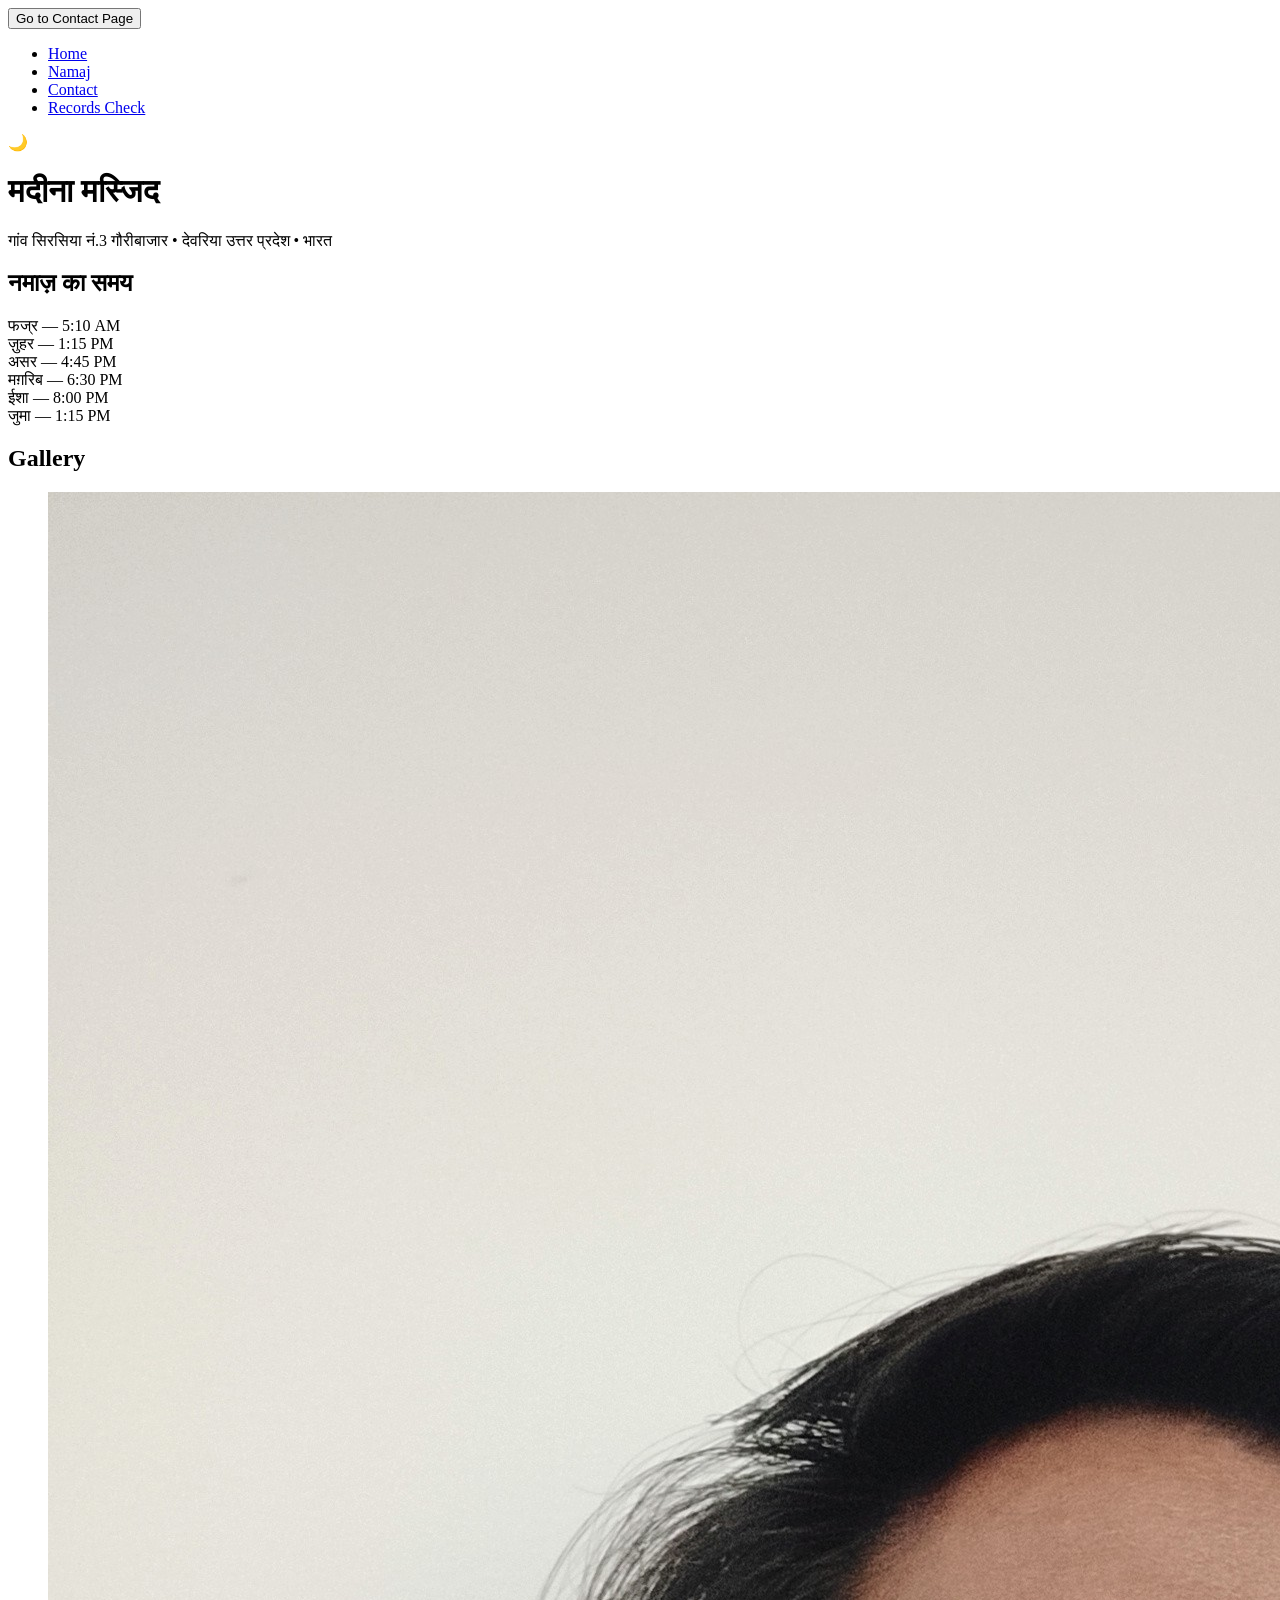
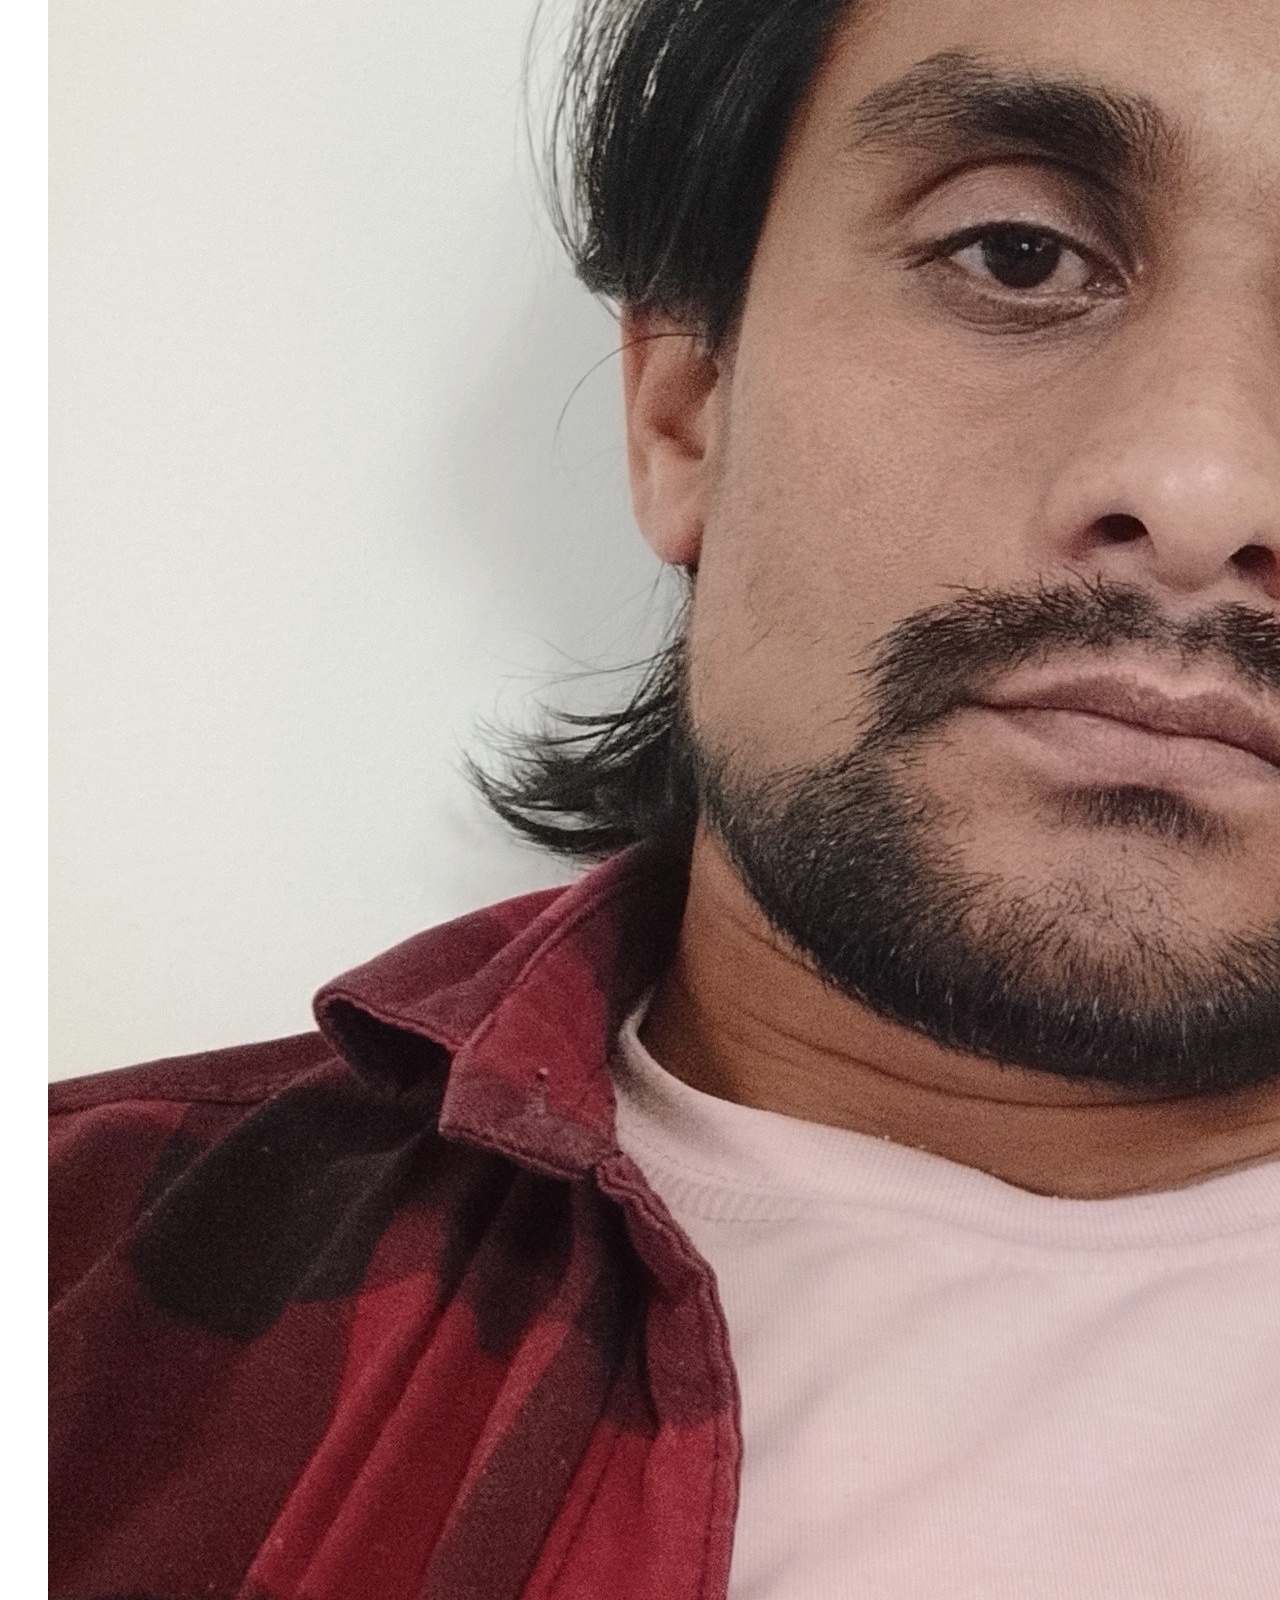
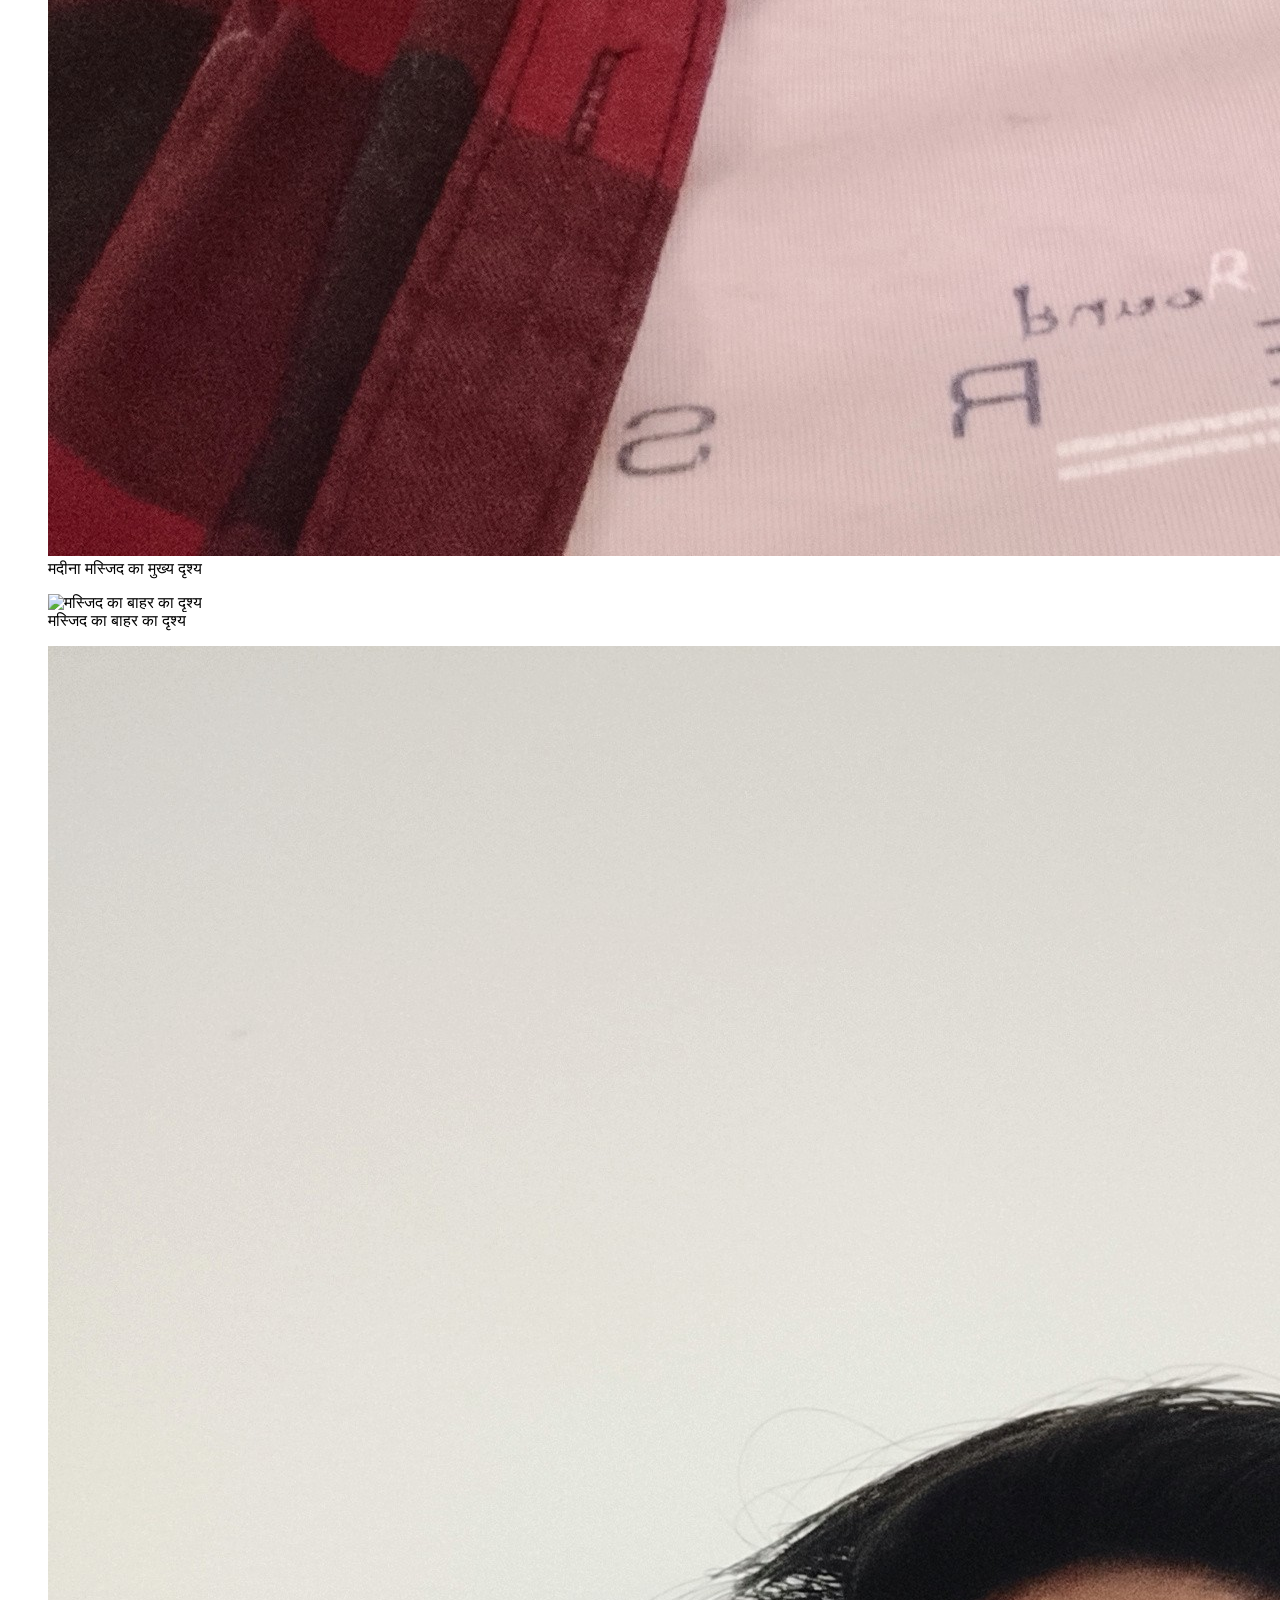
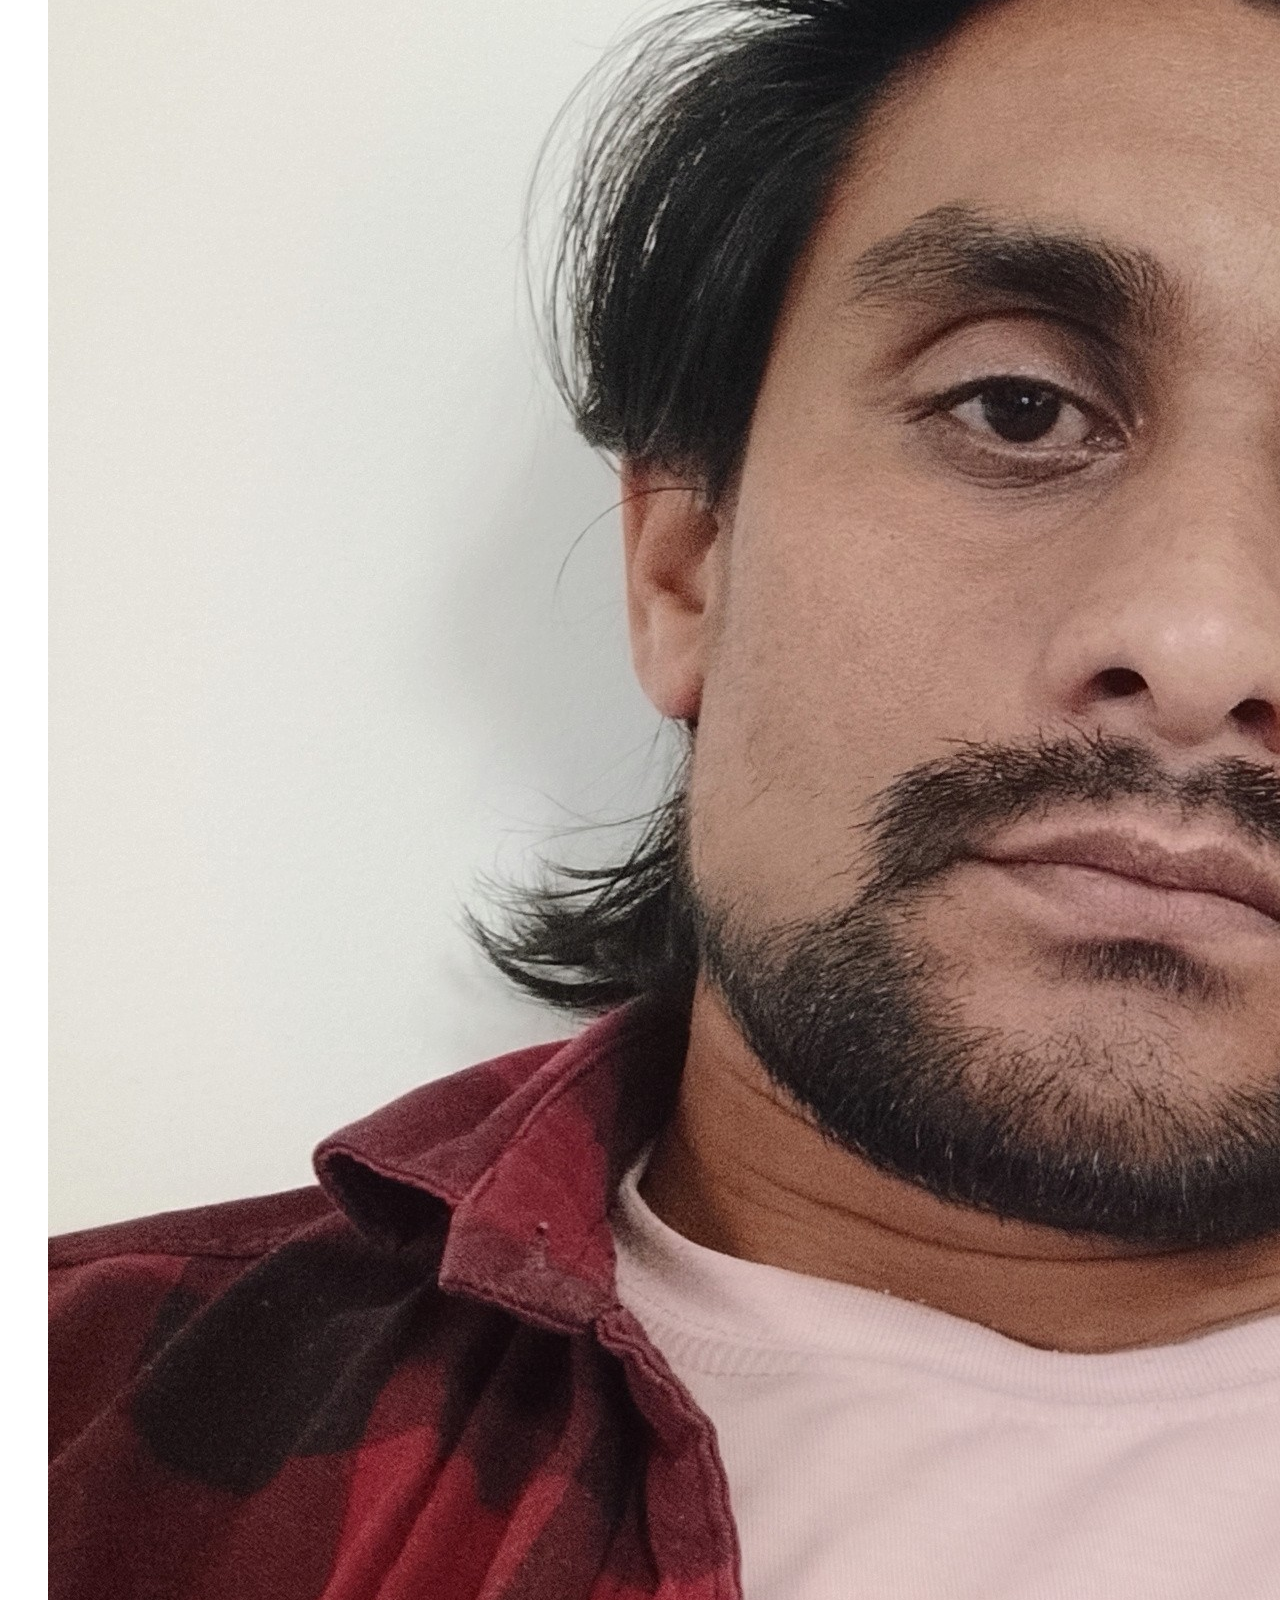
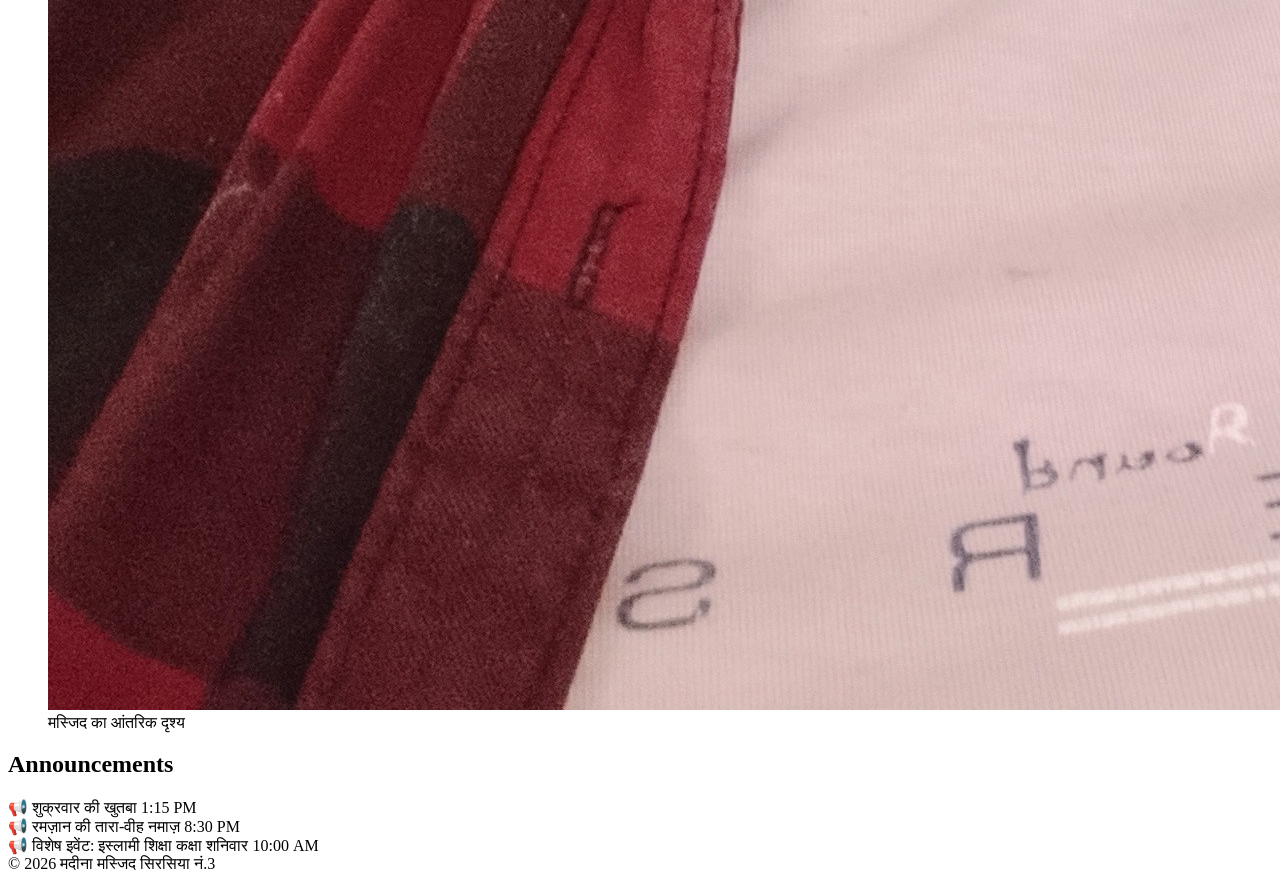
==== index.html @ 99d7299a "Update.index.html" ====
<!DOCTYPE html>
<html lang="hi">

<head>
<meta name="google-site-verification" content="iL-Z3-kAwZjYkBFRICAhbS7nT2GwV51yeoLbcmMwO-k" />
<meta charset="UTF-8">
<meta name="viewport" content="width=device-width, initial-scale=1.0">

<title>मदीना मस्जिद सिरसिया नं.3 | नमाज़, गैलरी और घोषणाएं</title>
<meta name="description" content="मदीना मस्जिद, सिरसिया नं.3, देवरिया, उत्तर प्रदेश - नमाज़ का समय, गैलरी और इस्लामिक इवेंट्स की घोषणाएं।">
<meta name="robots" content="index, follow"> 
<link rel="stylesheet" href="style.css">

</head>

<body>

<div id="google_translate_element"></div>
<button onclick="window.location.href='contact.html'">Go to Contact Page</button>

<header>
  <nav class="navbar">
    <ul>
      <li><a href="index.html">Home</a></li>
      <li><a href="surah.html">Namaj</a></li>
      <li><a href="contact.html">Contact</a></li>
      <li><a href="recodes.html">Records Check</a></li>
    </ul>
  </nav>

  <div class="moon">🌙</div>

  <h1>मदीना मस्जिद</h1>

  <p>
    गांव सिरसिया नं.3  
    गौरीबाजार • देवरिया  
    उत्तर प्रदेश • भारत
  </p>

</header>

<section class="namaz">
  <h2>नमाज़ का समय</h2>
  <div class="card">फज्र — 5:10 AM</div>
  <div class="card">ज़ुहर — 1:15 PM</div>
  <div class="card">असर — 4:45 PM</div>
  <div class="card">मग़रिब — 6:30 PM</div>
  <div class="card">ईशा — 8:00 PM</div>
  <div class="card">जुमा — 1:15 PM</div>
</section>

<section class="gallery">
  <h2>Gallery</h2>
  <div class="gallery-container">
    <figure>
      <img src="pintu.jpg" alt="मदीना मस्जिद सिरसिया नं.3 का मुख्य दृश्य" class="gallery-img">
      <figcaption>मदीना मस्जिद का मुख्य दृश्य</figcaption>
    </figure>
    <figure>
      <img src="https://i.imgur.com/YKY28eT.png" alt="मस्जिद का बाहर का दृश्य" class="gallery-img">
      <figcaption>मस्जिद का बाहर का दृश्य</figcaption>
    </figure>
    <figure>
      <img src="pintu.jpg" alt="मस्जिद का आंतरिक दृश्य" class="gallery-img">
      <figcaption>मस्जिद का आंतरिक दृश्य</figcaption>
    </figure>
  </div>
</section>

<section class="announcement">
  <h2>Announcements</h2>
  <div class="card">📢 शुक्रवार की खुतबा 1:15 PM</div>
  <div class="card">📢 रमज़ान की तारा-वीह नमाज़ 8:30 PM</div>
  <div class="card">📢 विशेष इवेंट: इस्लामी शिक्षा कक्षा शनिवार 10:00 AM</div>
</section>

<footer>
© 2026 मदीना मस्जिद सिरसिया नं.3
</footer>

<script src="script.js"></script>

</body>
</html>
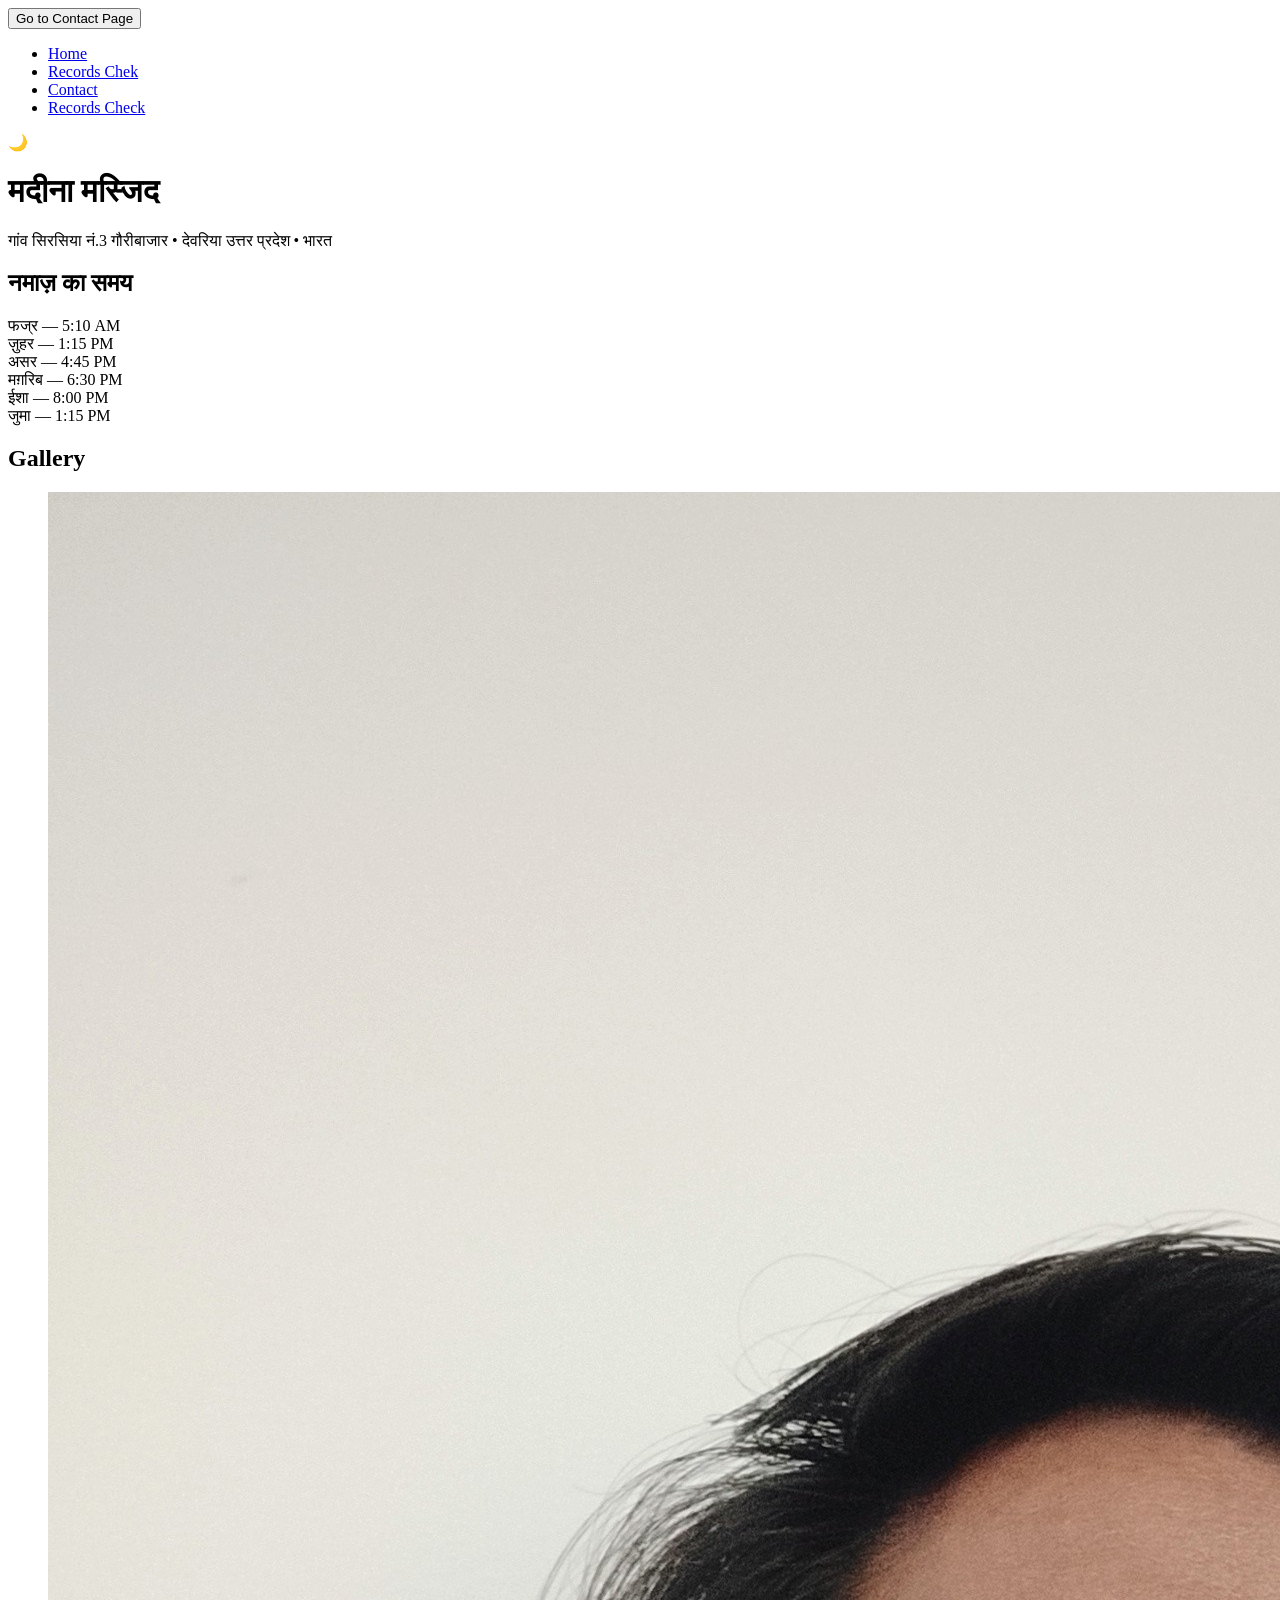
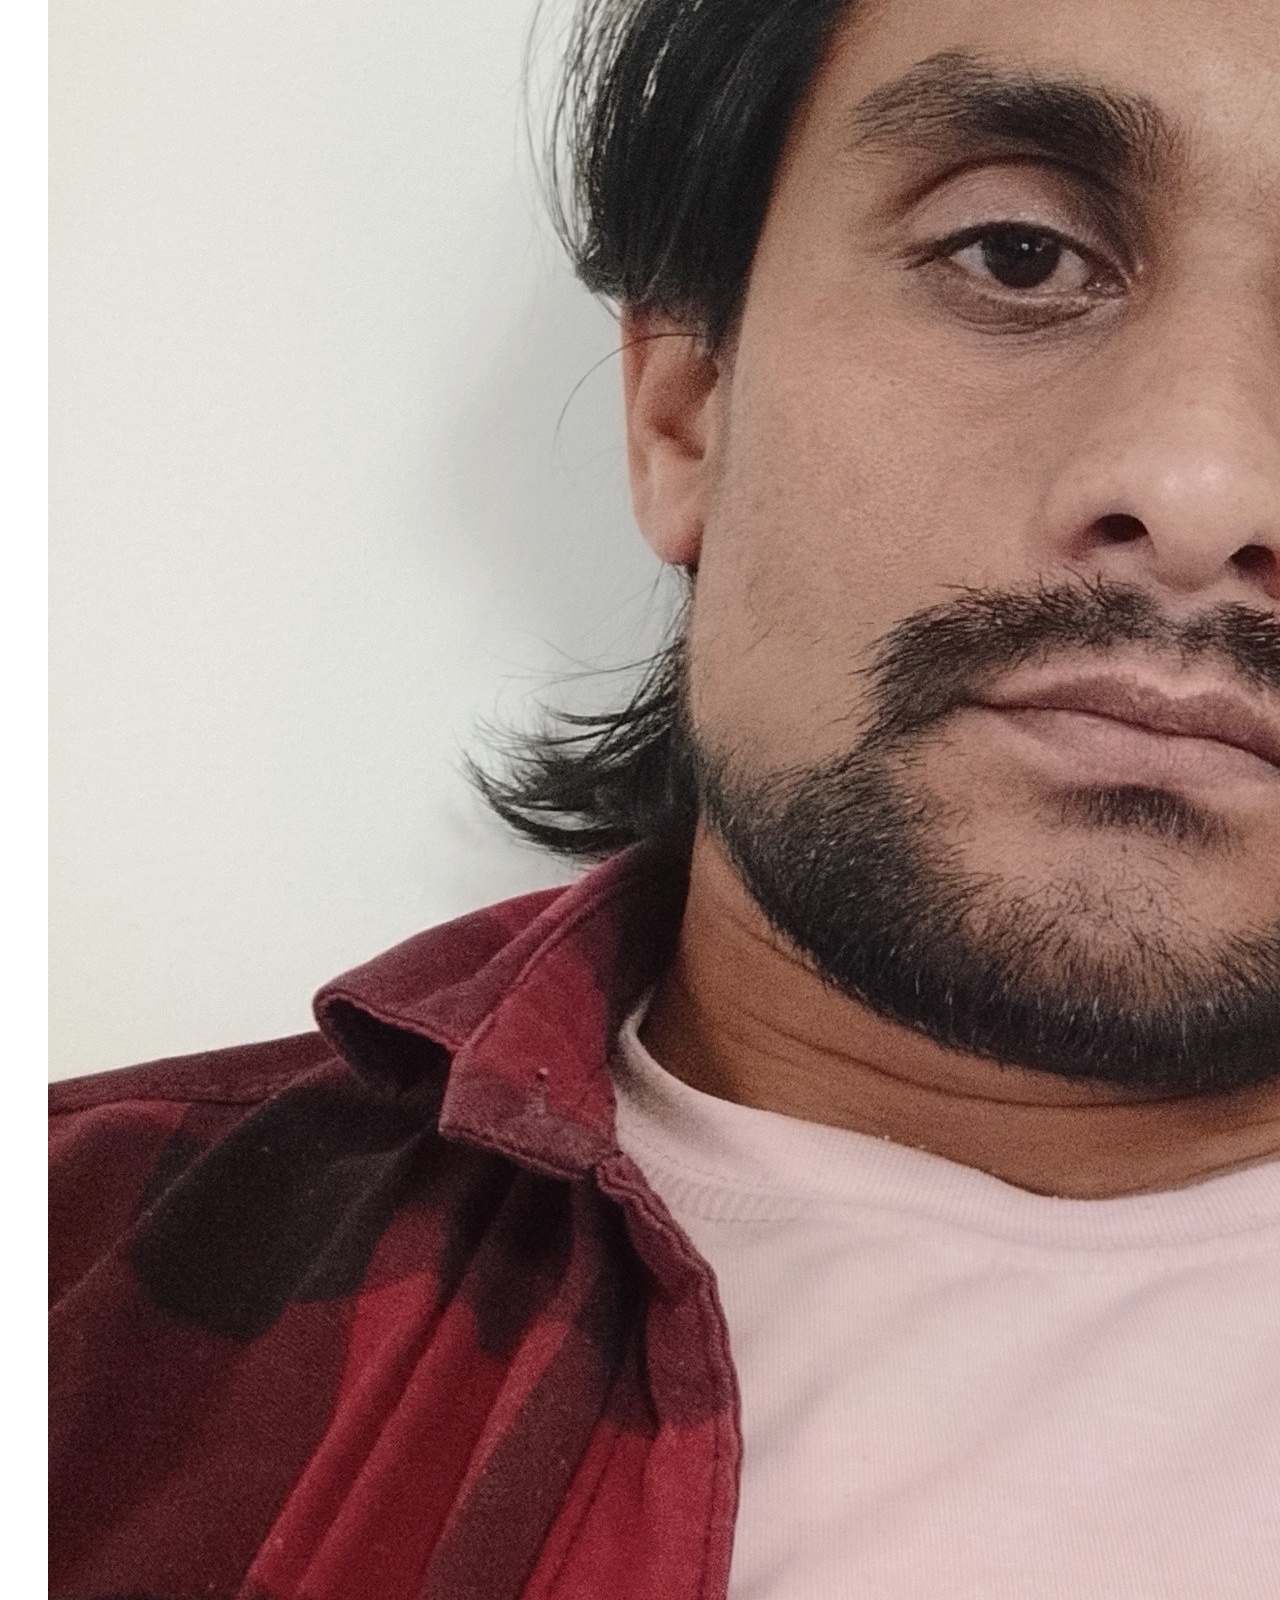
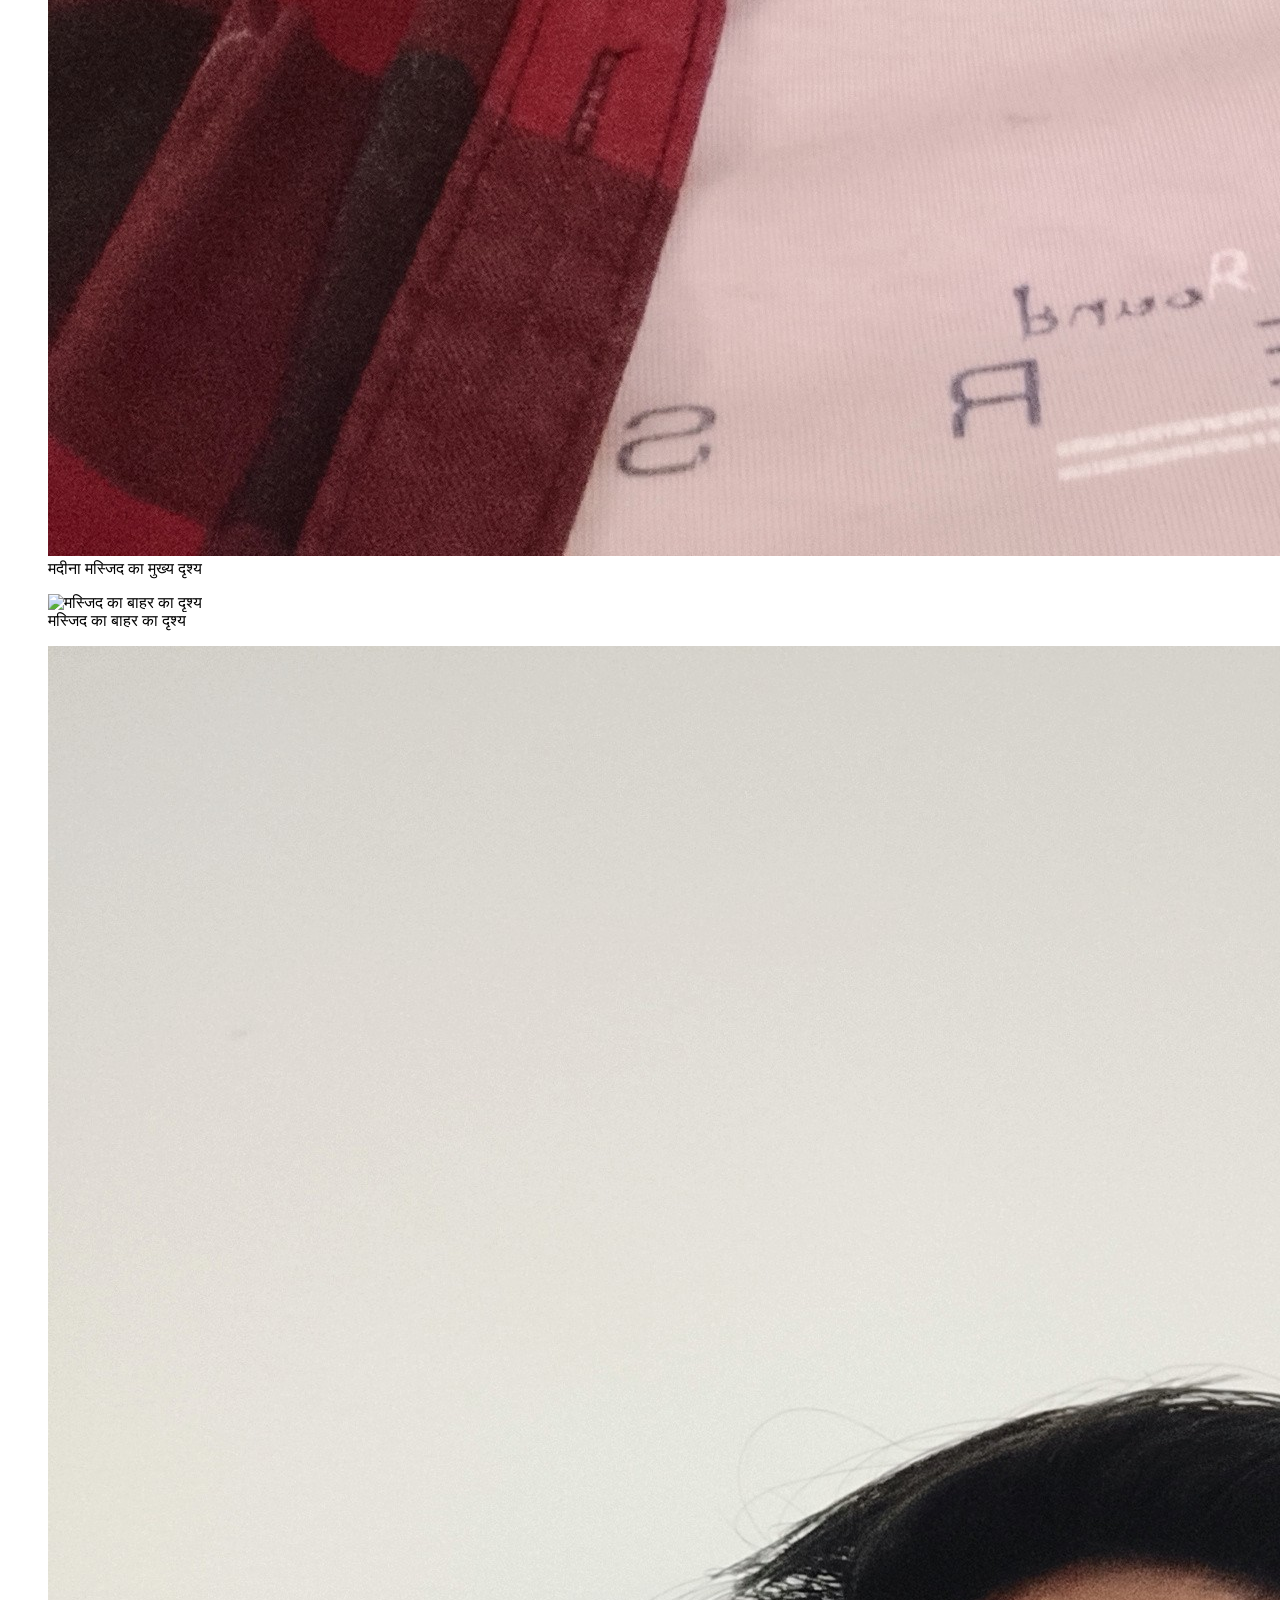
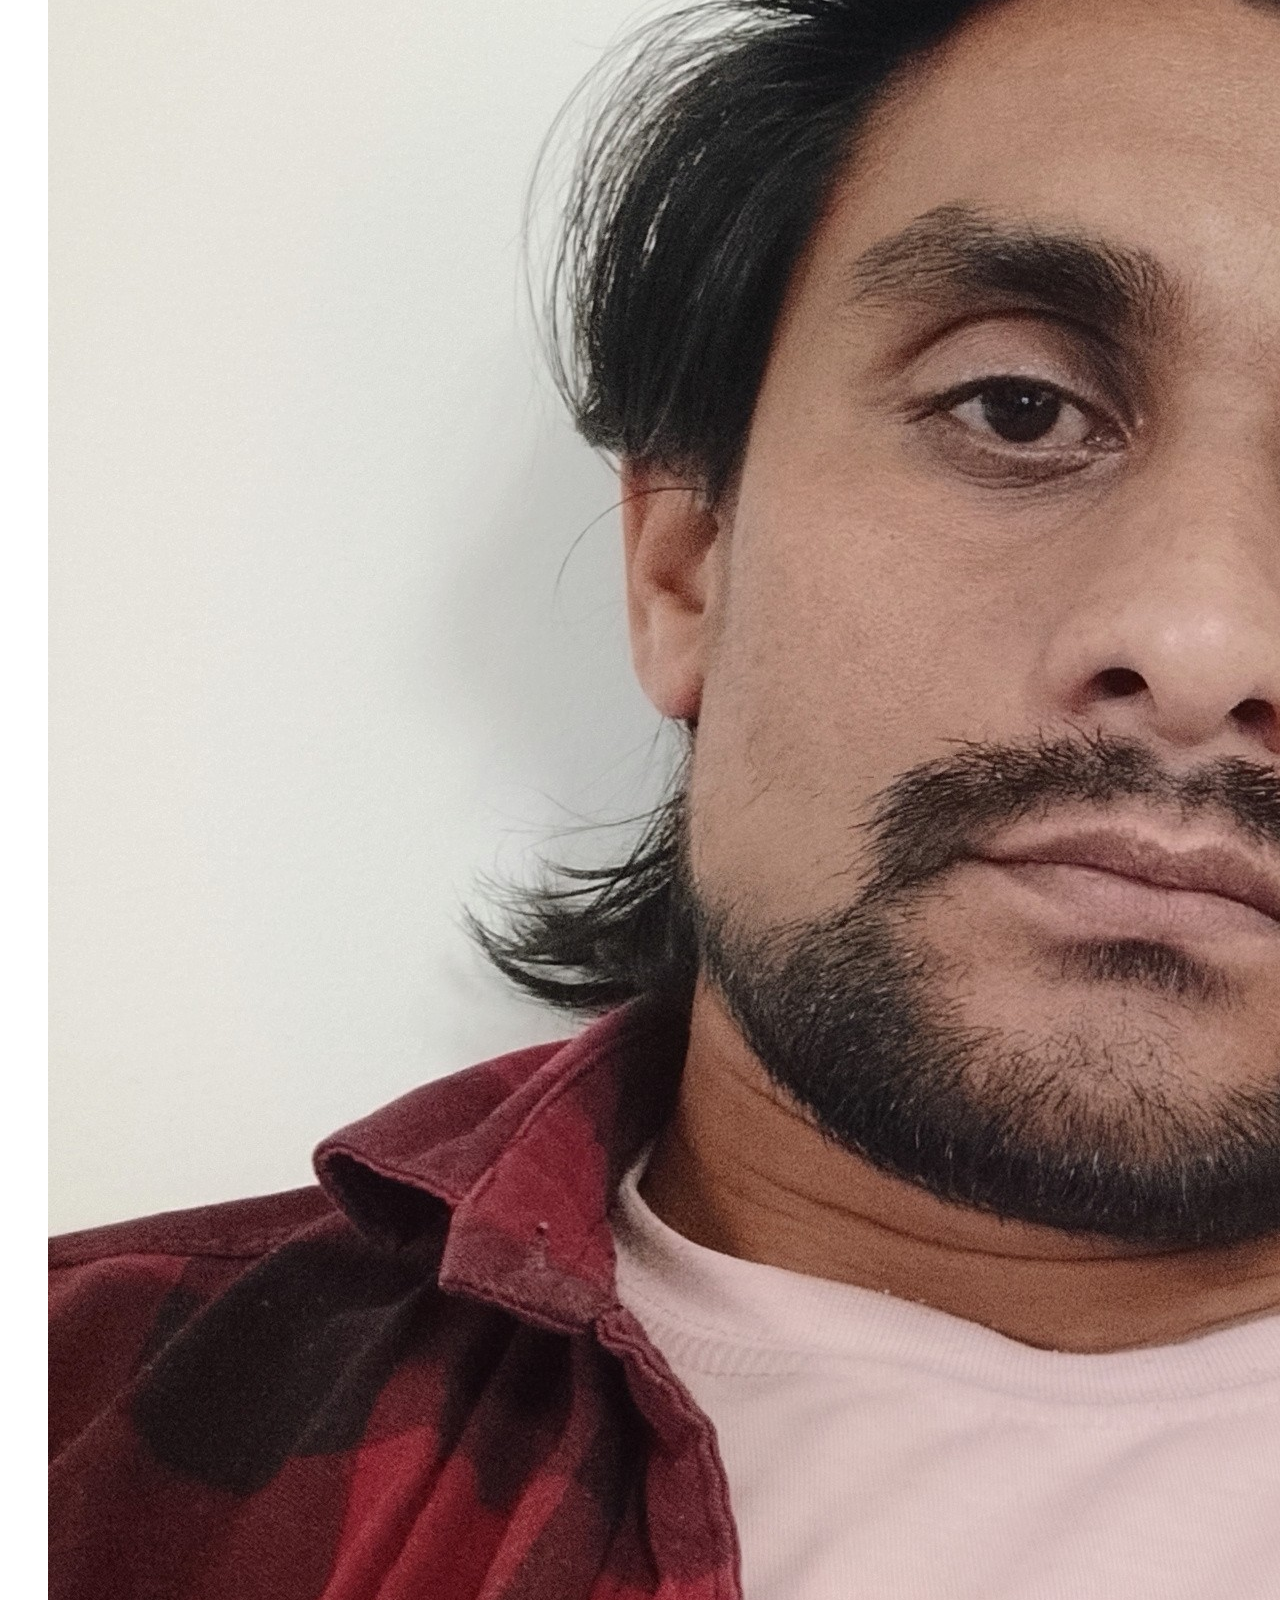
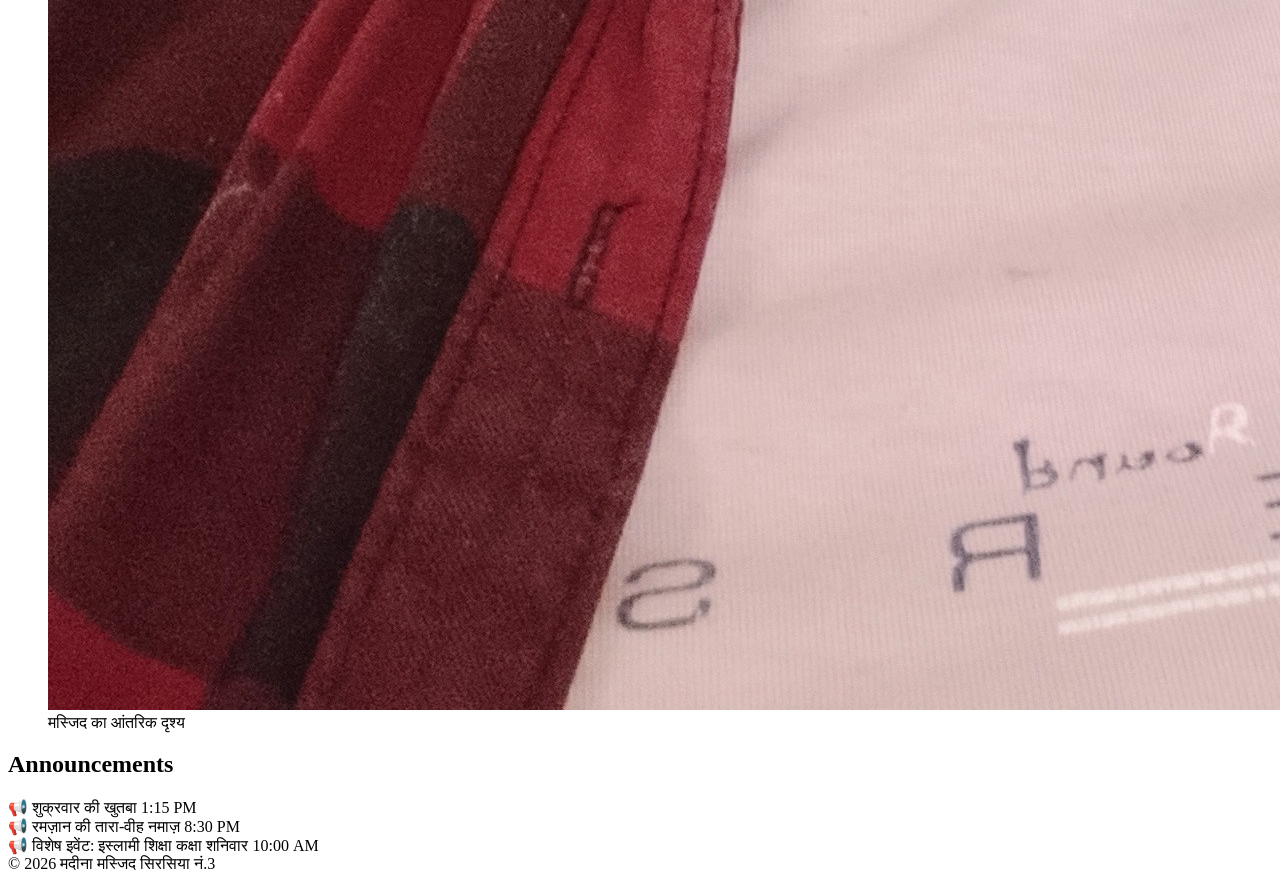
==== commit 2019e75f: "Index.html Update file" ====
--- a/index.html
+++ b/index.html
@@ -22,7 +22,7 @@
   <nav class="navbar">
     <ul>
       <li><a href="index.html">Home</a></li>
-      <li><a href="surah.html">Namaj</a></li>
+      <li><a href="records.html">Records Chek</a></li>
       <li><a href="contact.html">Contact</a></li>
       <li><a href="recodes.html">Records Check</a></li>
     </ul>
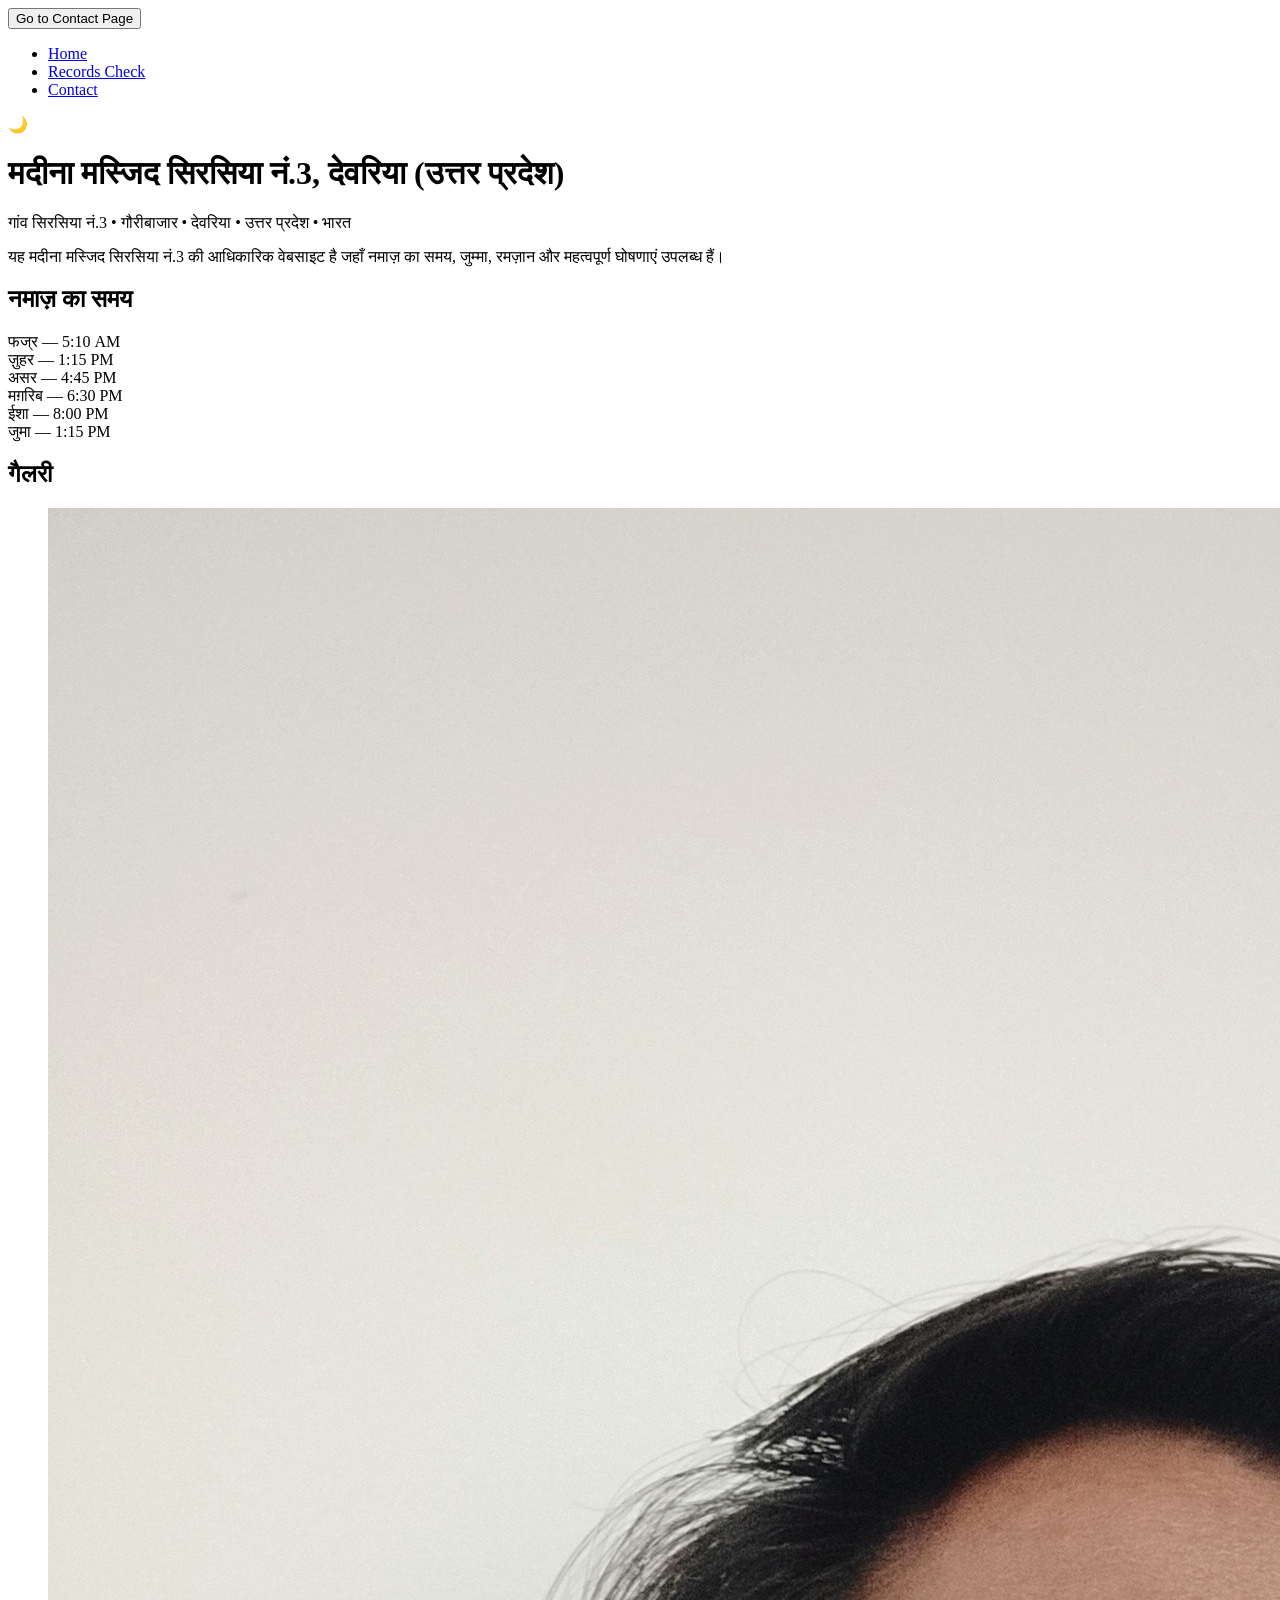
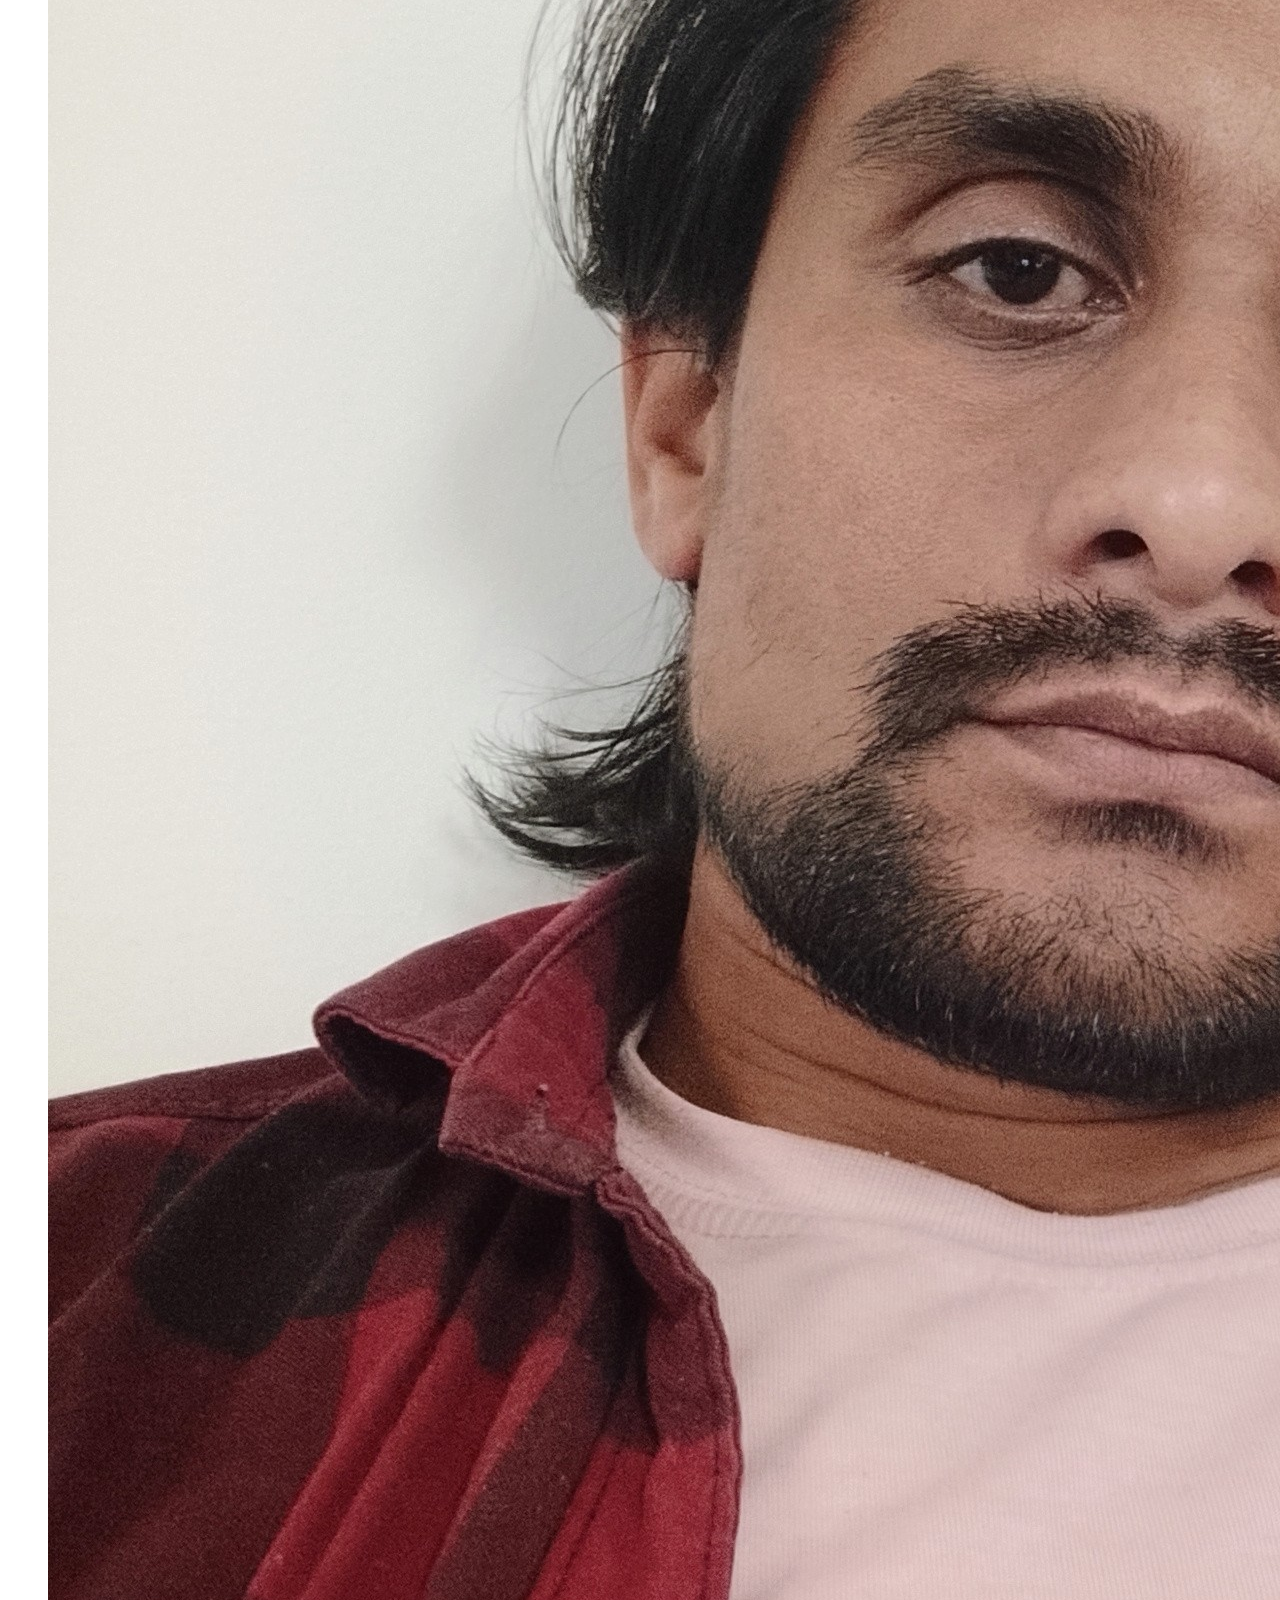
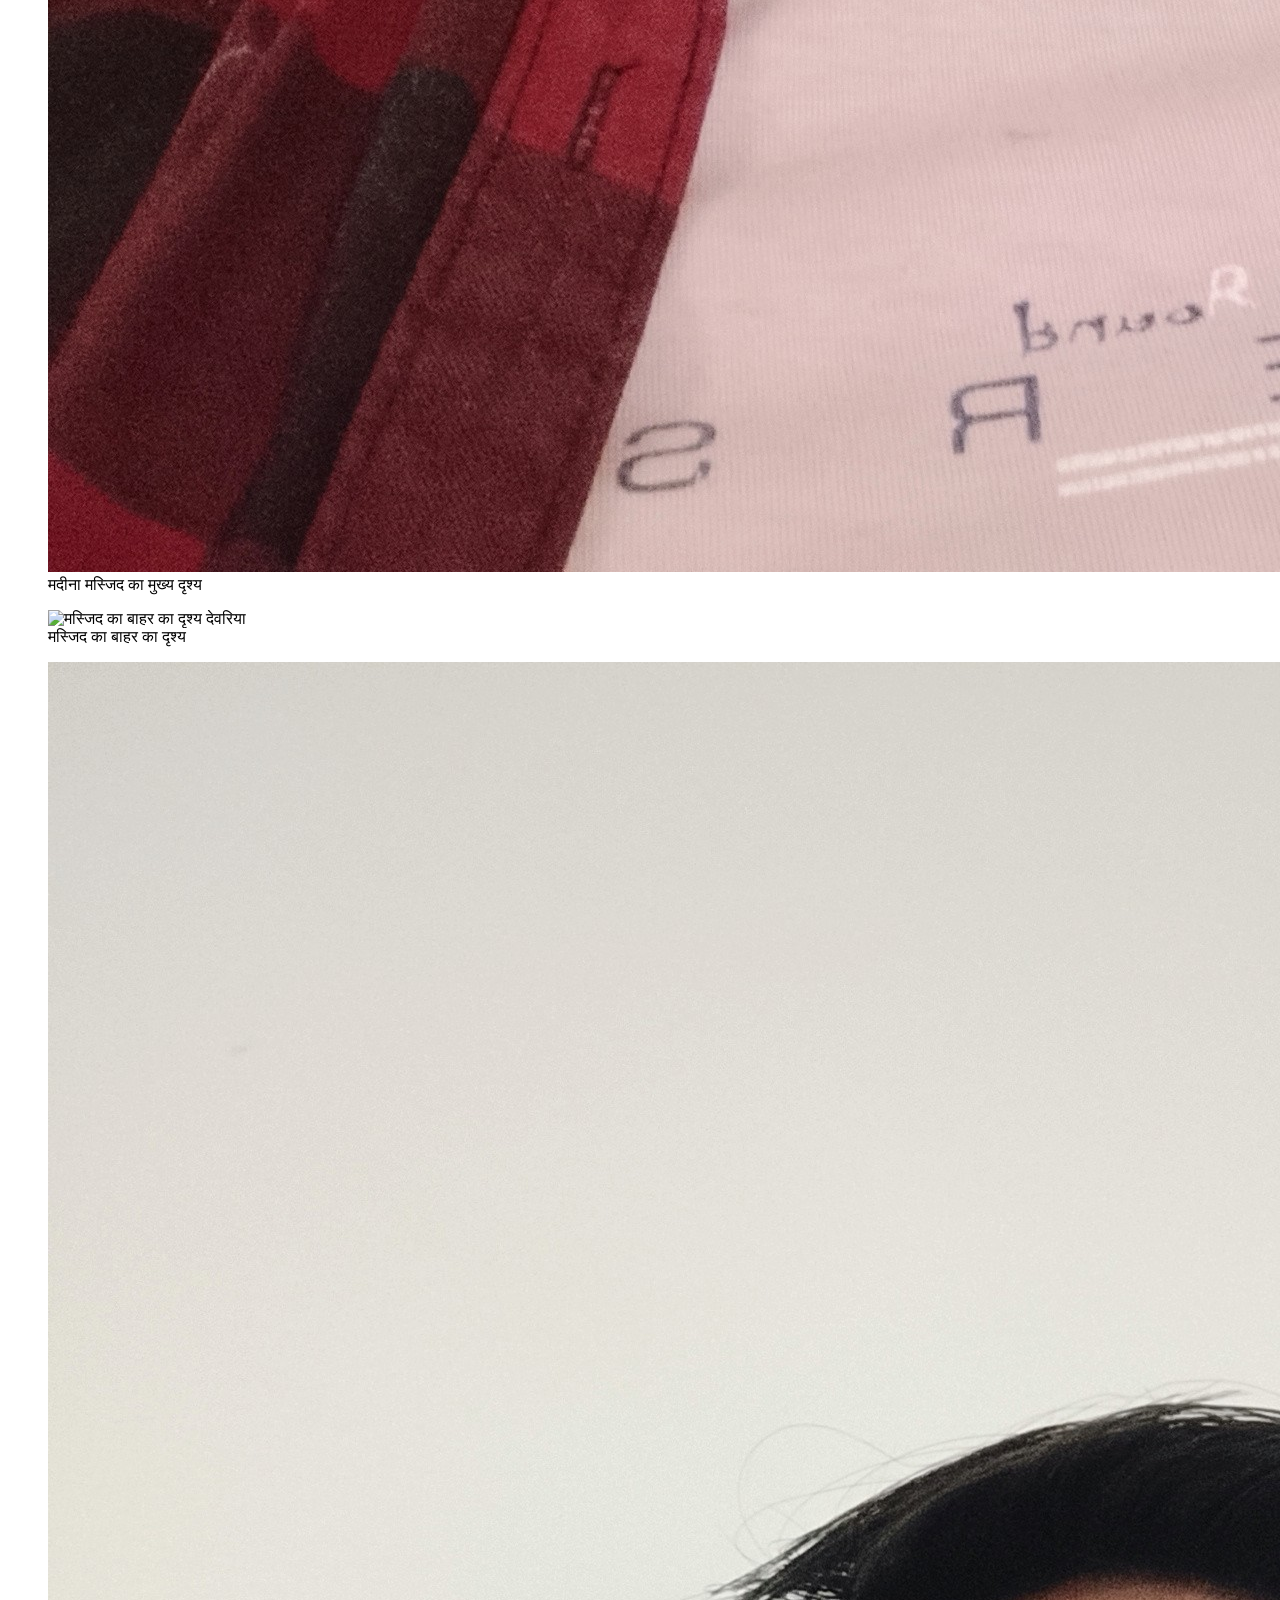
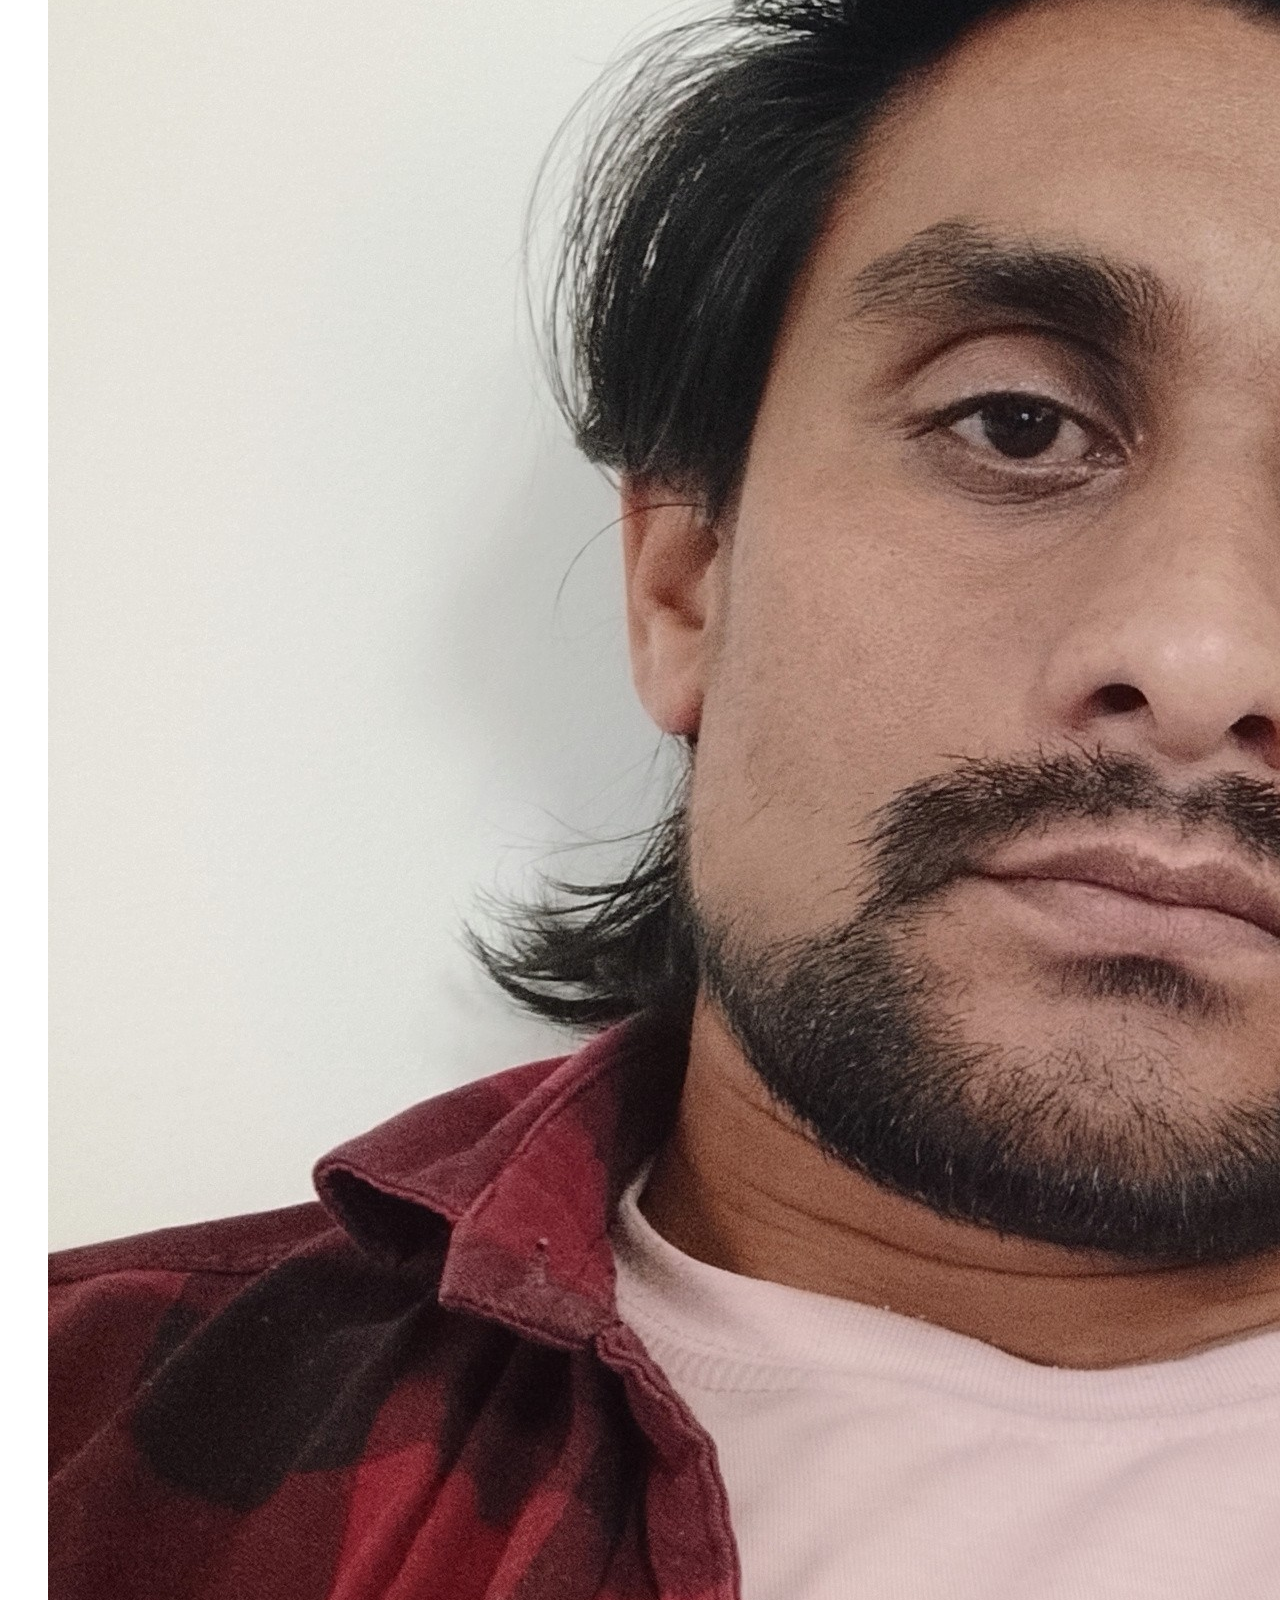
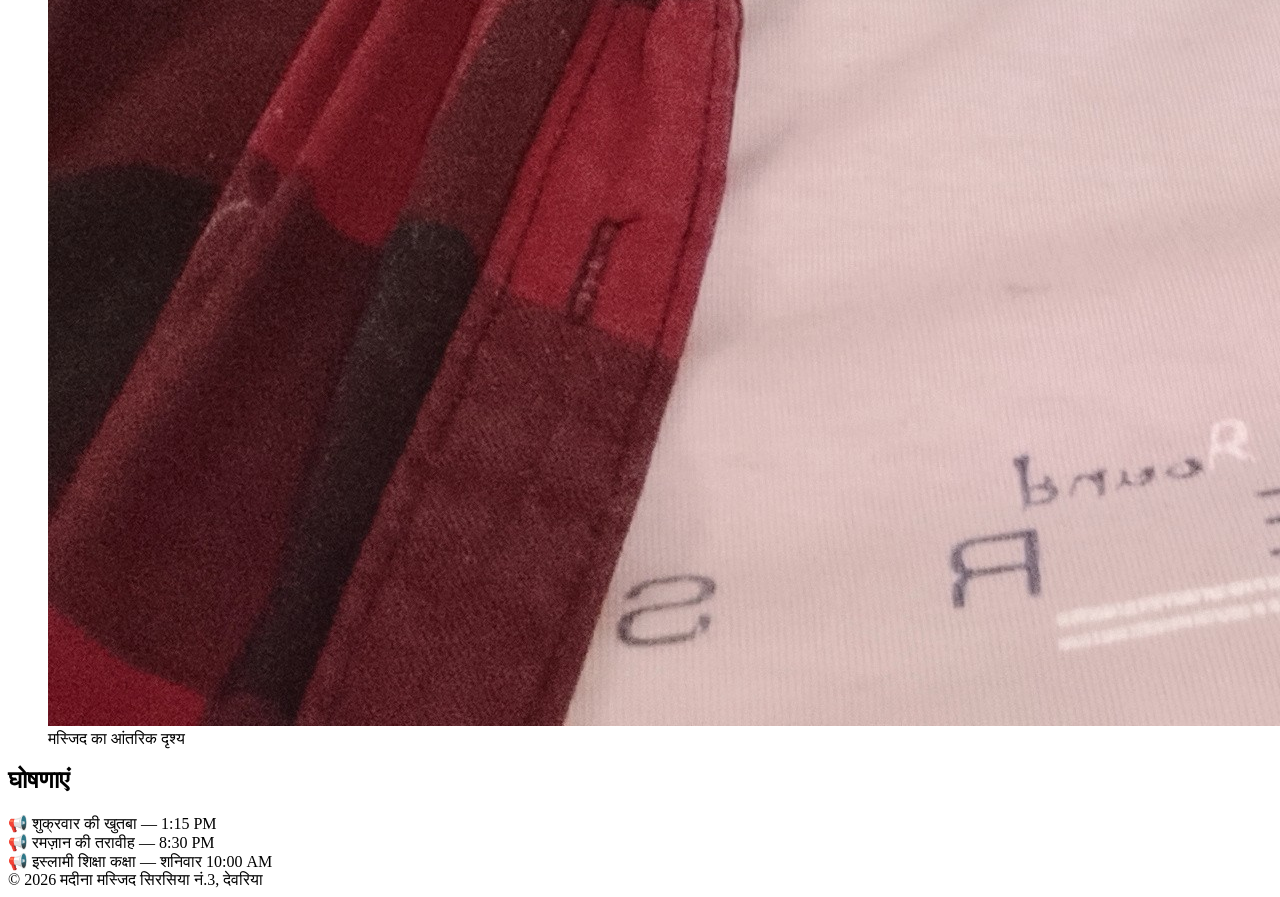
==== commit b96f32bd: "Update index.html with new content and corrections" ====
--- a/index.html
+++ b/index.html
@@ -2,15 +2,45 @@
 <html lang="hi">
 
 <head>
-<meta name="google-site-verification" content="iL-Z3-kAwZjYkBFRICAhbS7nT2GwV51yeoLbcmMwO-k" />
 <meta charset="UTF-8">
 <meta name="viewport" content="width=device-width, initial-scale=1.0">
 
-<title>मदीना मस्जिद सिरसिया नं.3 | नमाज़, गैलरी और घोषणाएं</title>
-<meta name="description" content="मदीना मस्जिद, सिरसिया नं.3, देवरिया, उत्तर प्रदेश - नमाज़ का समय, गैलरी और इस्लामिक इवेंट्स की घोषणाएं।">
-<meta name="robots" content="index, follow"> 
+<meta name="google-site-verification" content="iL-Z3-kAwZjYkBFRICAhbS7nT2GwV51yeoLbcmMwO-k" />
+
+<title>मदीना मस्जिद सिरसिया नं.3, देवरिया | नमाज़ टाइमिंग, गैलरी और घोषणाएं</title>
+
+<meta name="description" content="मदीना मस्जिद सिरसिया नं.3, देवरिया (उत्तर प्रदेश) की आधिकारिक वेबसाइट। नमाज़ का समय, जुम्मा, रमज़ान, गैलरी और इस्लामिक घोषणाएं देखें।">
+
+<meta name="keywords" content="Masjid Madina Sirasiya 3, Deoria Masjid, Namaz Time Deoria, Madina Masjid UP">
+
+<meta name="author" content="Madina Masjid Sirasiya No.3">
+
+<meta name="robots" content="index, follow">
+
+<link rel="canonical" href="https://alamkum.github.io/masjid-madina/">
+
+<!-- Open Graph -->
+<meta property="og:title" content="मदीना मस्जिद सिरसिया नं.3">
+<meta property="og:description" content="नमाज़ टाइमिंग, घोषणाएं और मस्जिद की जानकारी">
+<meta property="og:type" content="website">
+<meta property="og:url" content="https://alamkum.github.io/masjid-madina/">
+
+<!-- Schema -->
+<script type="application/ld+json">
+{
+  "@context": "https://schema.org",
+  "@type": "Place",
+  "name": "मदीना मस्जिद सिरसिया नं.3",
+  "address": {
+    "@type": "PostalAddress",
+    "addressLocality": "देवरिया",
+    "addressRegion": "उत्तर प्रदेश",
+    "addressCountry": "India"
+  }
+}
+</script>
+
 <link rel="stylesheet" href="style.css">
-
 </head>
 
 <body>
@@ -22,20 +52,22 @@
   <nav class="navbar">
     <ul>
       <li><a href="index.html">Home</a></li>
-      <li><a href="records.html">Records Chek</a></li>
+      <li><a href="records.html">Records Check</a></li>
       <li><a href="contact.html">Contact</a></li>
-      <li><a href="recodes.html">Records Check</a></li>
     </ul>
   </nav>
 
   <div class="moon">🌙</div>
 
-  <h1>मदीना मस्जिद</h1>
+  <h1>मदीना मस्जिद सिरसिया नं.3, देवरिया (उत्तर प्रदेश)</h1>
 
   <p>
-    गांव सिरसिया नं.3  
-    गौरीबाजार • देवरिया  
-    उत्तर प्रदेश • भारत
+    गांव सिरसिया नं.3 • गौरीबाजार • देवरिया • उत्तर प्रदेश • भारत
+  </p>
+
+  <p>
+    यह मदीना मस्जिद सिरसिया नं.3 की आधिकारिक वेबसाइट है जहाँ नमाज़ का समय,
+    जुम्मा, रमज़ान और महत्वपूर्ण घोषणाएं उपलब्ध हैं।
   </p>
 
 </header>
@@ -51,35 +83,39 @@
 </section>
 
 <section class="gallery">
-  <h2>Gallery</h2>
+  <h2>गैलरी</h2>
   <div class="gallery-container">
+
     <figure>
-      <img src="pintu.jpg" alt="मदीना मस्जिद सिरसिया नं.3 का मुख्य दृश्य" class="gallery-img">
+      <img src="pintu.jpg" alt="मदीना मस्जिद सिरसिया नं.3 देवरिया मुख्य दृश्य" class="gallery-img">
       <figcaption>मदीना मस्जिद का मुख्य दृश्य</figcaption>
     </figure>
+
     <figure>
-      <img src="https://i.imgur.com/YKY28eT.png" alt="मस्जिद का बाहर का दृश्य" class="gallery-img">
+      <img src="https://i.imgur.com/YKY28eT.png" alt="मस्जिद का बाहर का दृश्य देवरिया" class="gallery-img">
       <figcaption>मस्जिद का बाहर का दृश्य</figcaption>
     </figure>
+
     <figure>
-      <img src="pintu.jpg" alt="मस्जिद का आंतरिक दृश्य" class="gallery-img">
+      <img src="pintu.jpg" alt="मस्जिद का आंतरिक दृश्य सिरसिया नं.3" class="gallery-img">
       <figcaption>मस्जिद का आंतरिक दृश्य</figcaption>
     </figure>
+
   </div>
 </section>
 
 <section class="announcement">
-  <h2>Announcements</h2>
-  <div class="card">📢 शुक्रवार की खुतबा 1:15 PM</div>
-  <div class="card">📢 रमज़ान की तारा-वीह नमाज़ 8:30 PM</div>
-  <div class="card">📢 विशेष इवेंट: इस्लामी शिक्षा कक्षा शनिवार 10:00 AM</div>
+  <h2>घोषणाएं</h2>
+  <div class="card">📢 शुक्रवार की खुतबा — 1:15 PM</div>
+  <div class="card">📢 रमज़ान की तरावीह — 8:30 PM</div>
+  <div class="card">📢 इस्लामी शिक्षा कक्षा — शनिवार 10:00 AM</div>
 </section>
 
 <footer>
-© 2026 मदीना मस्जिद सिरसिया नं.3
+© 2026 मदीना मस्जिद सिरसिया नं.3, देवरिया
 </footer>
 
 <script src="script.js"></script>
 
 </body>
-</html>+</html>
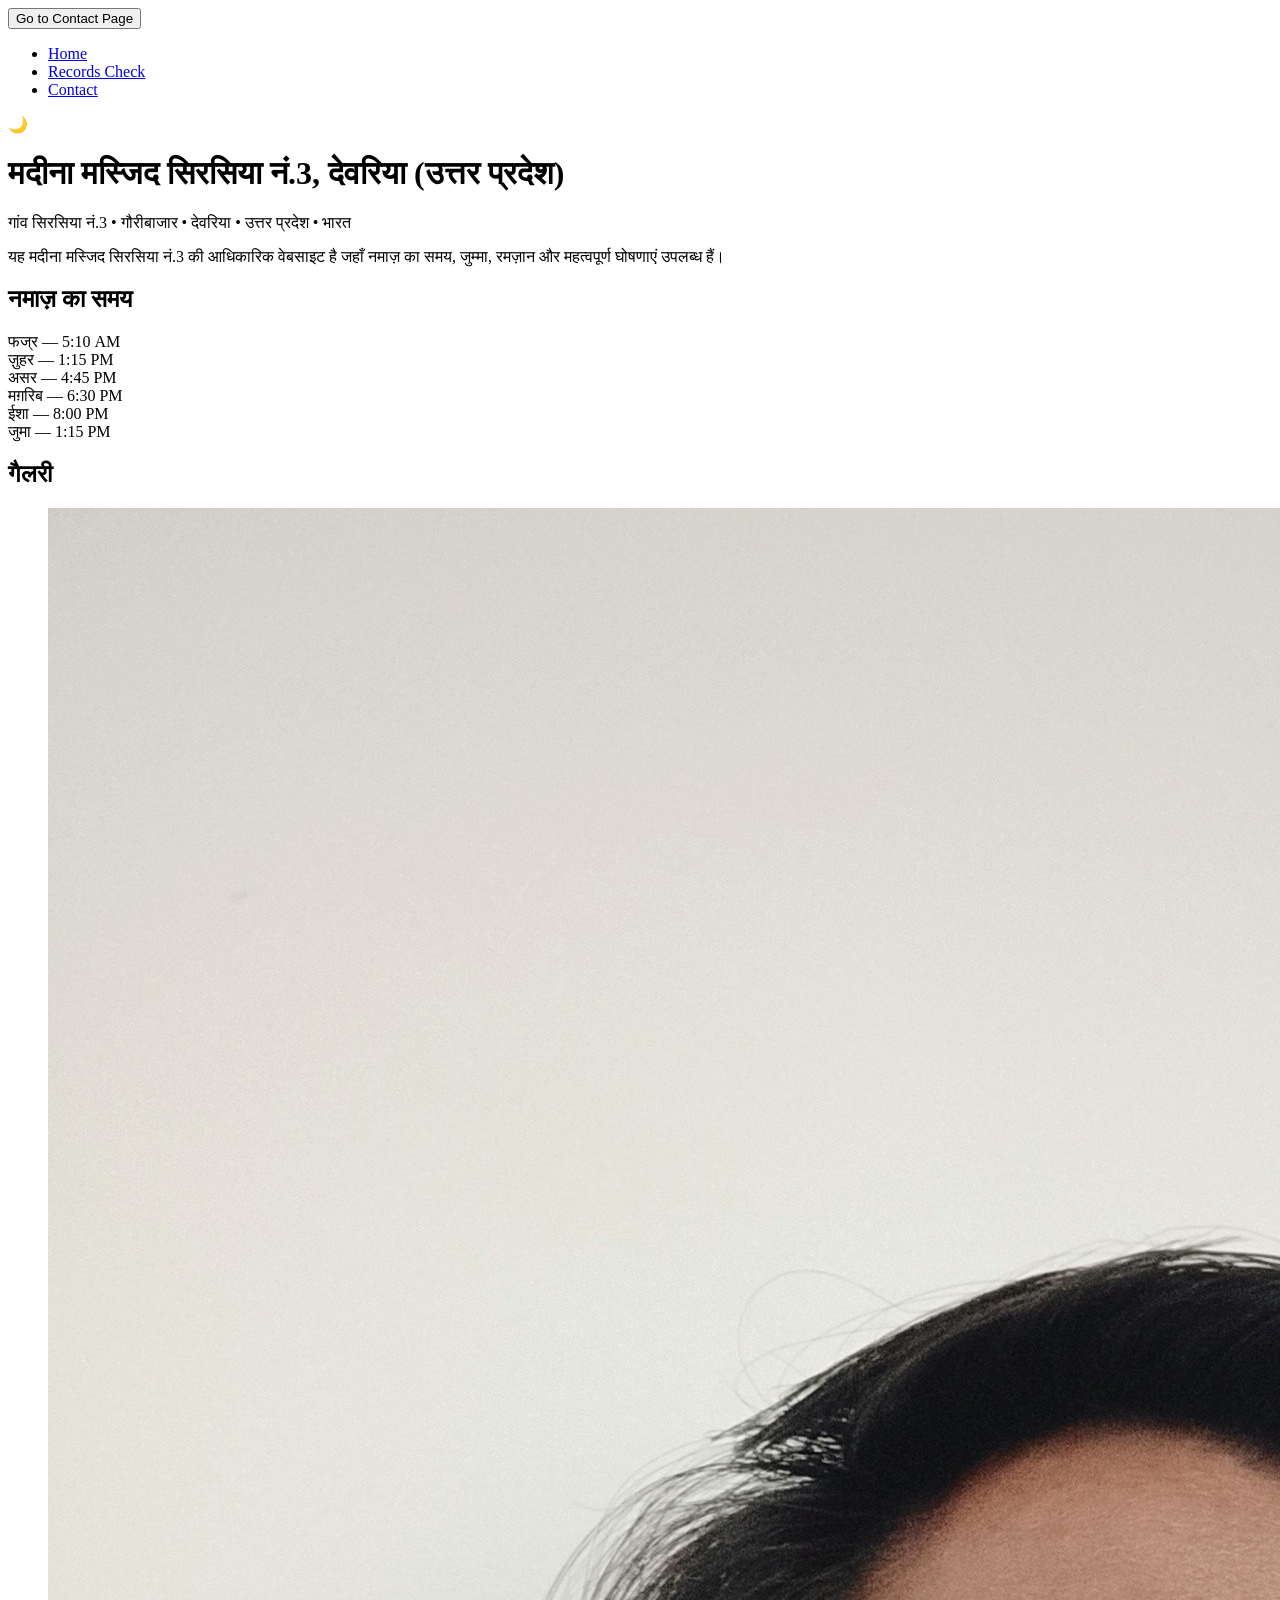
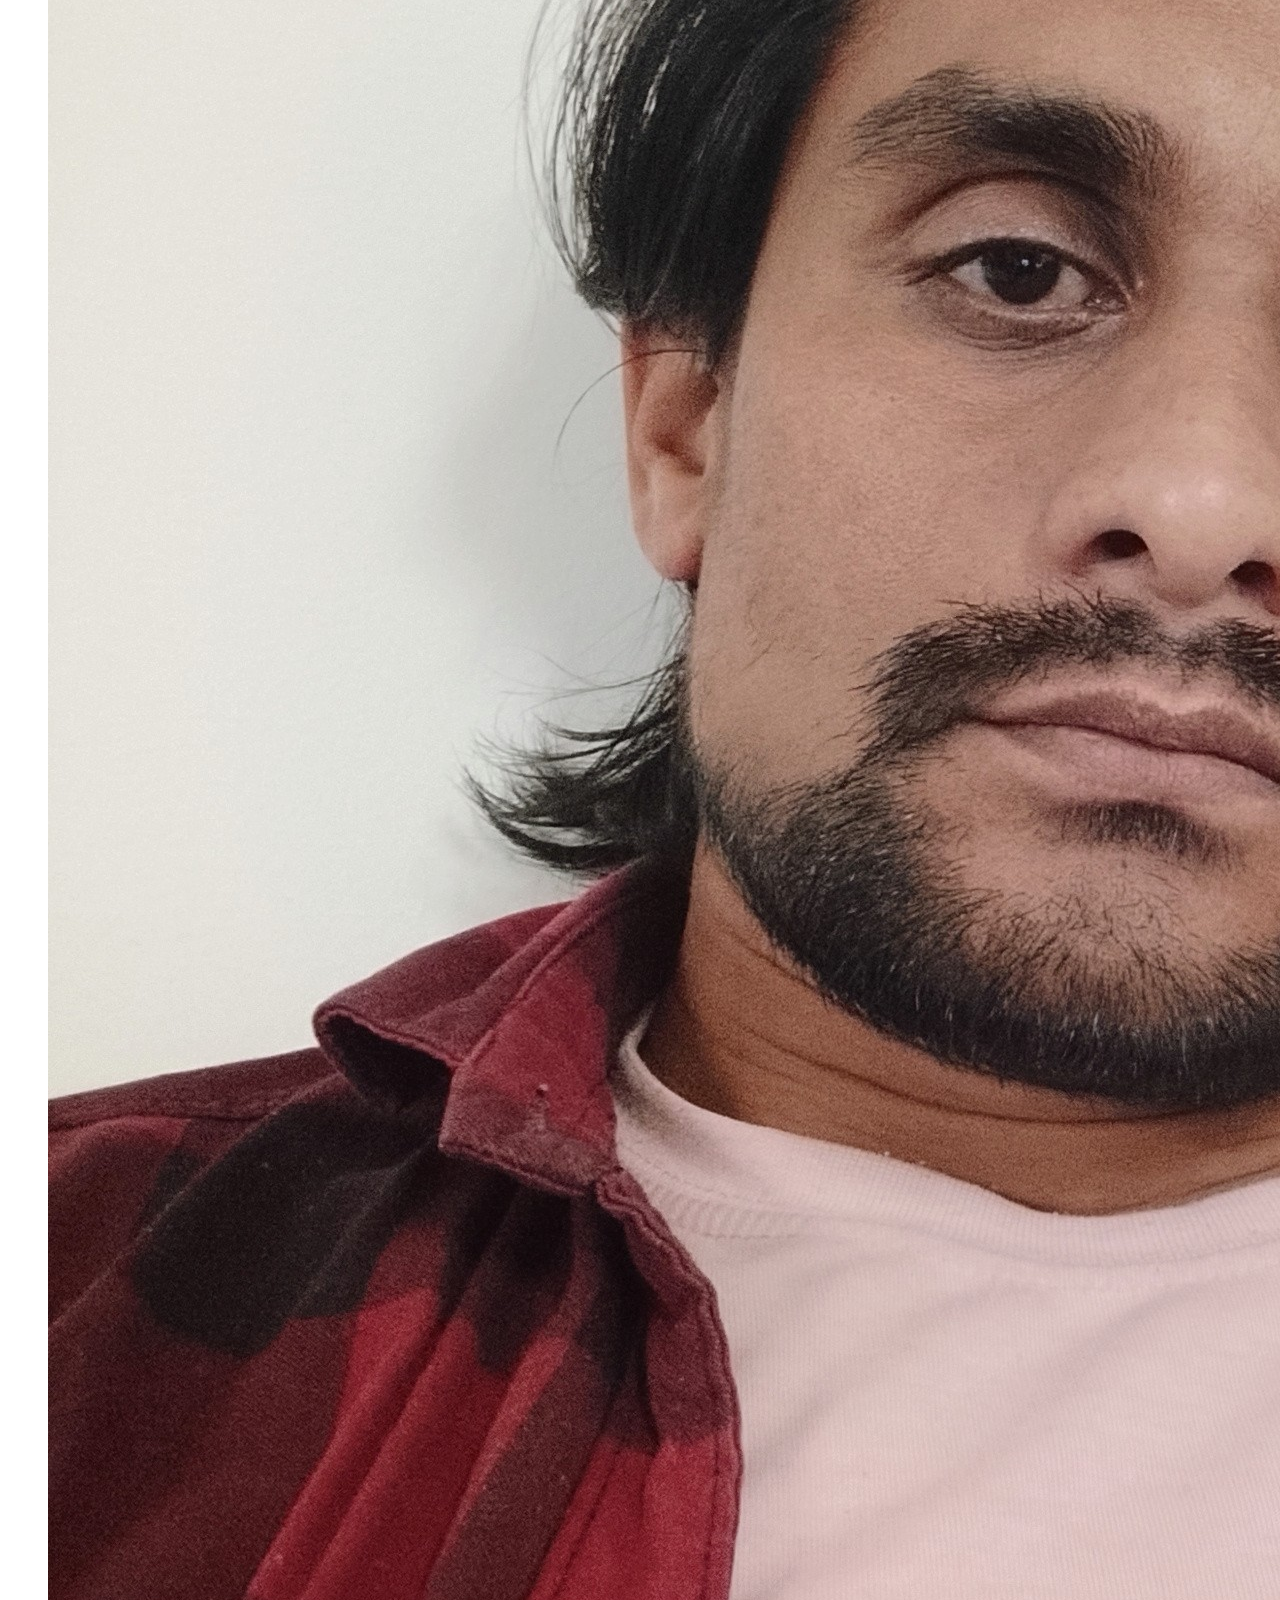
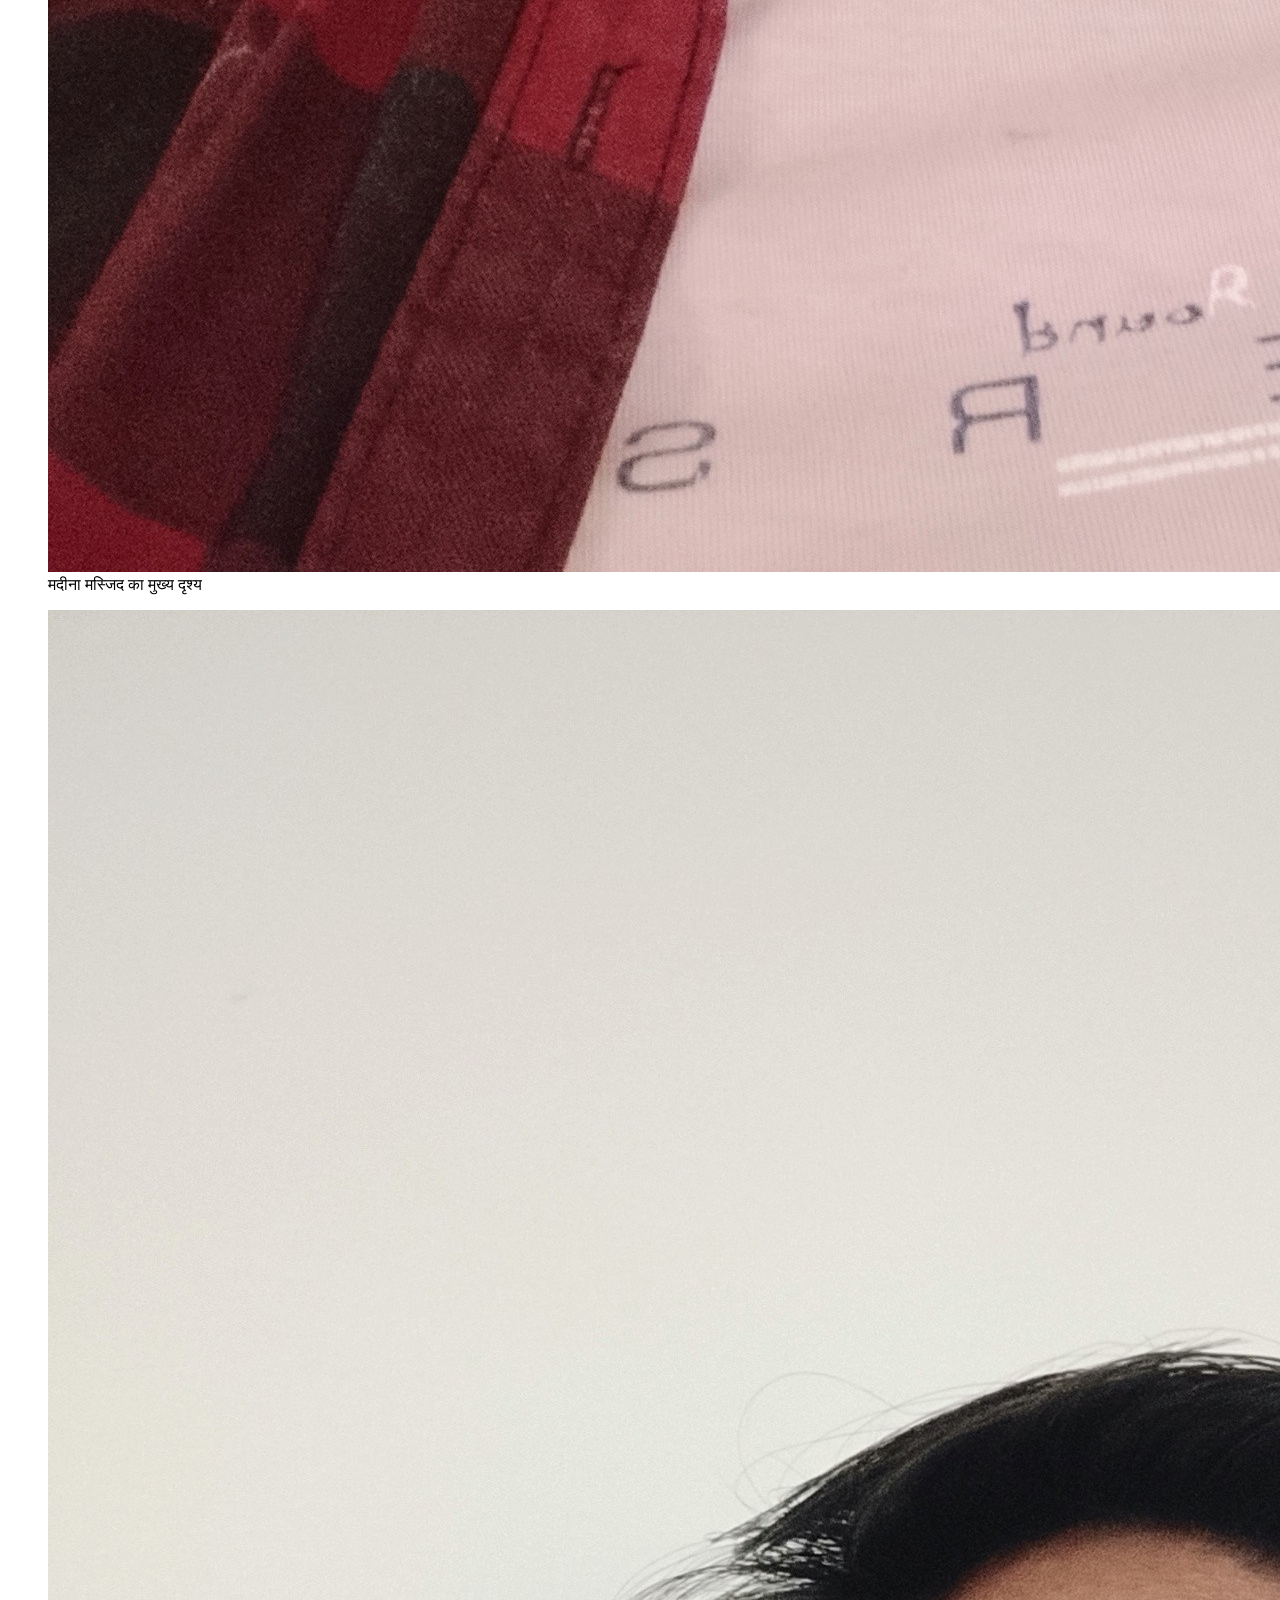
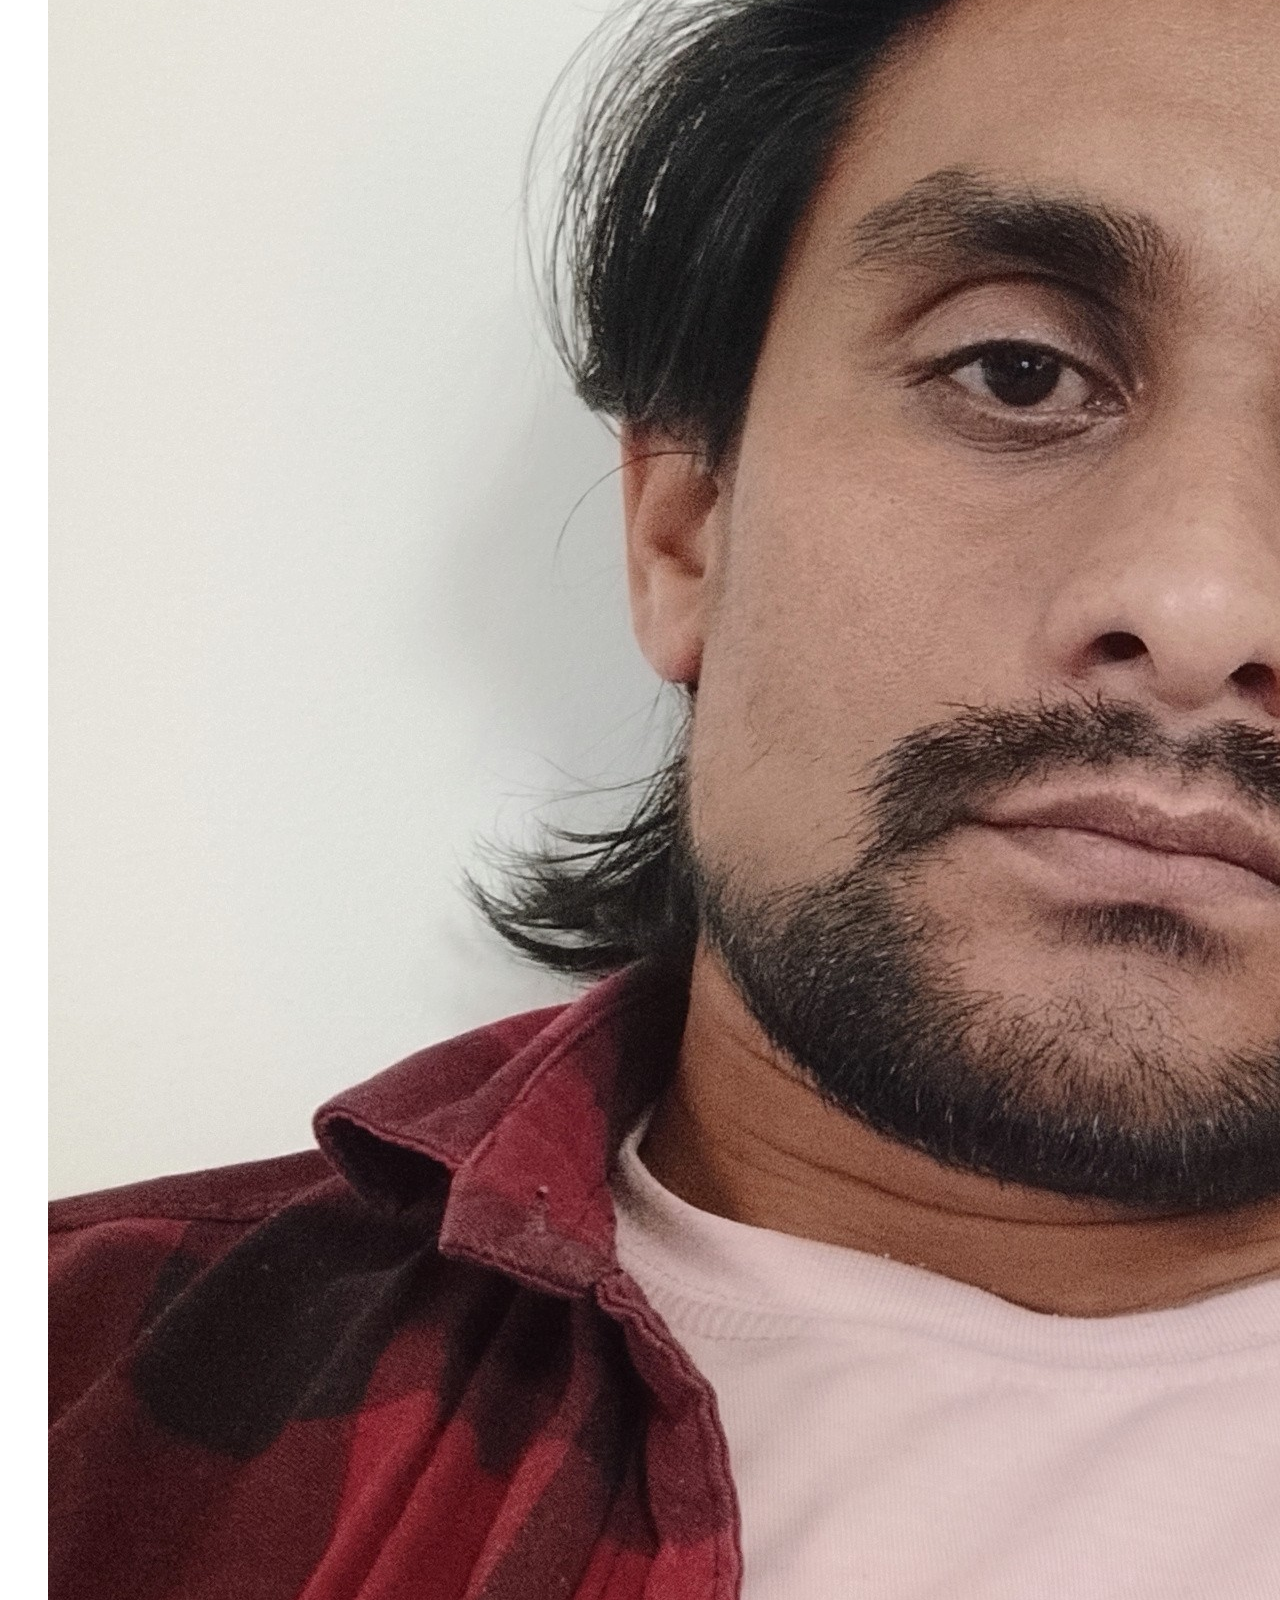
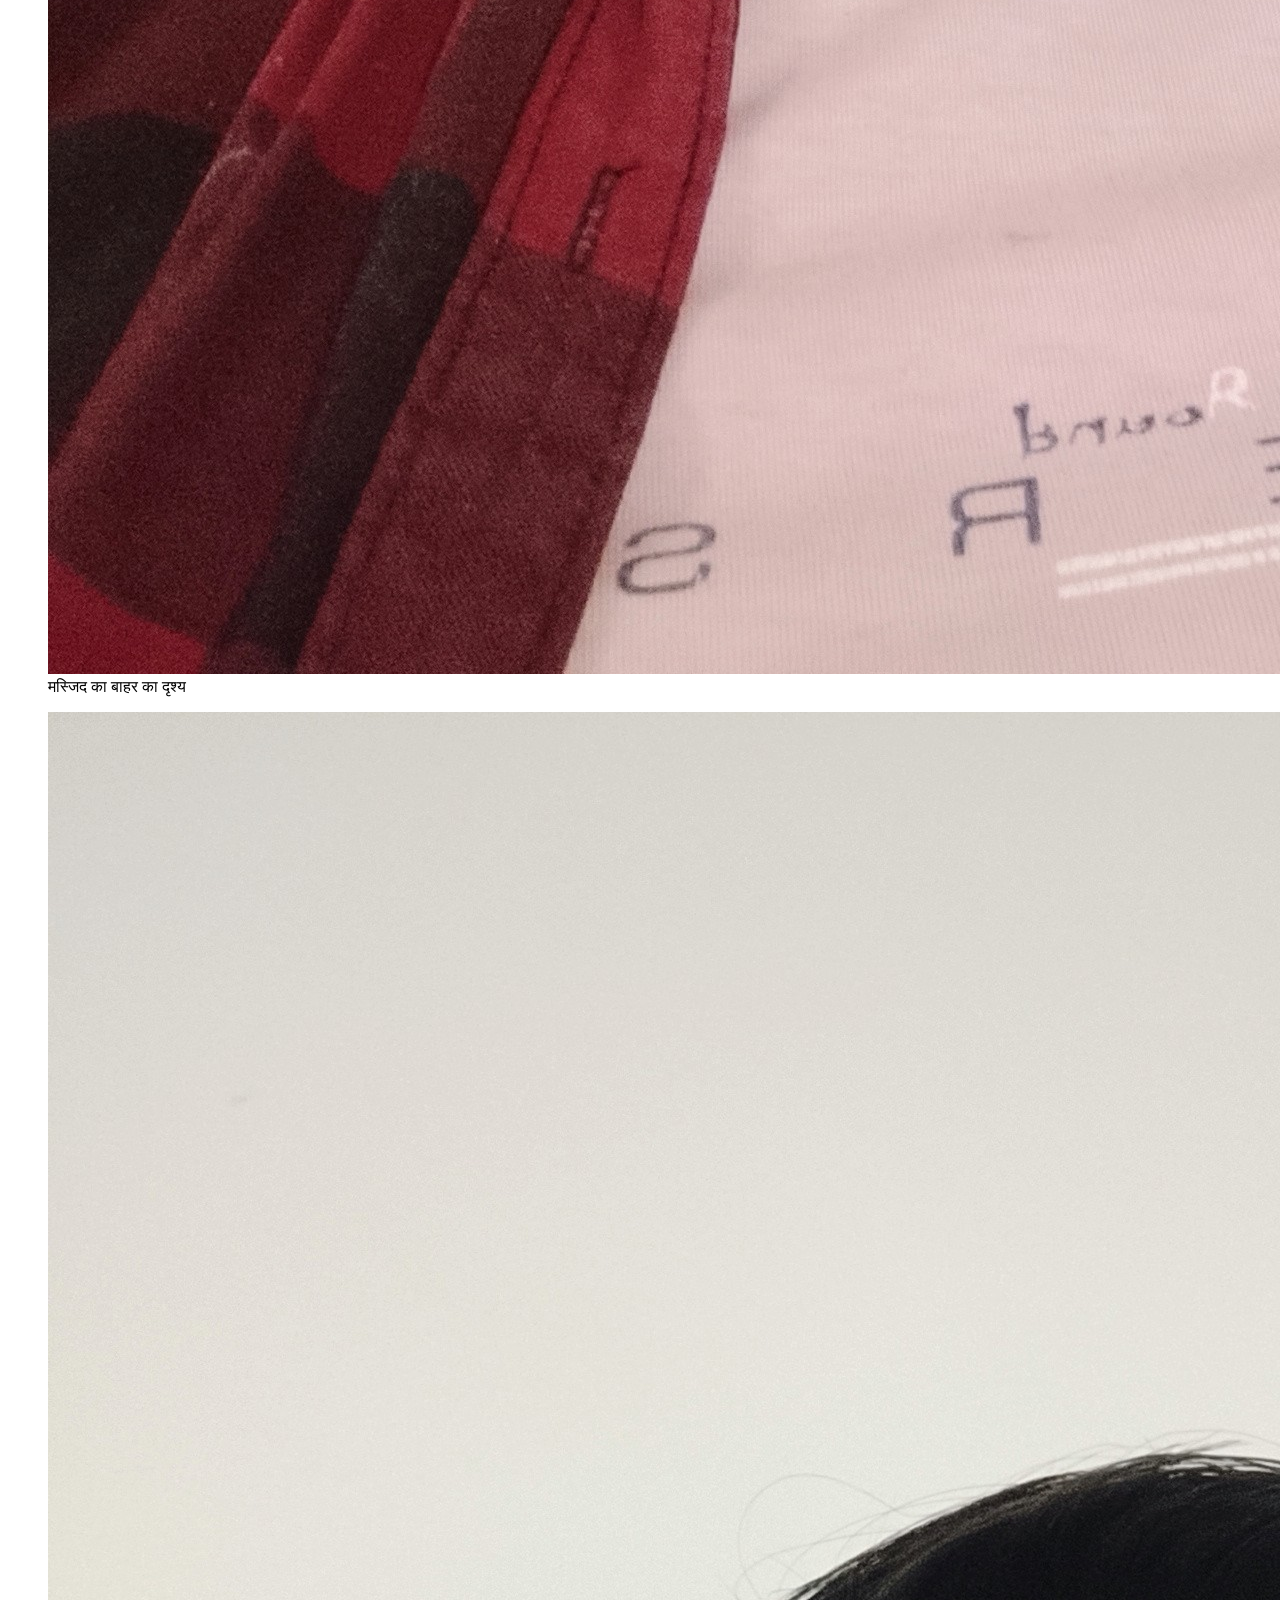
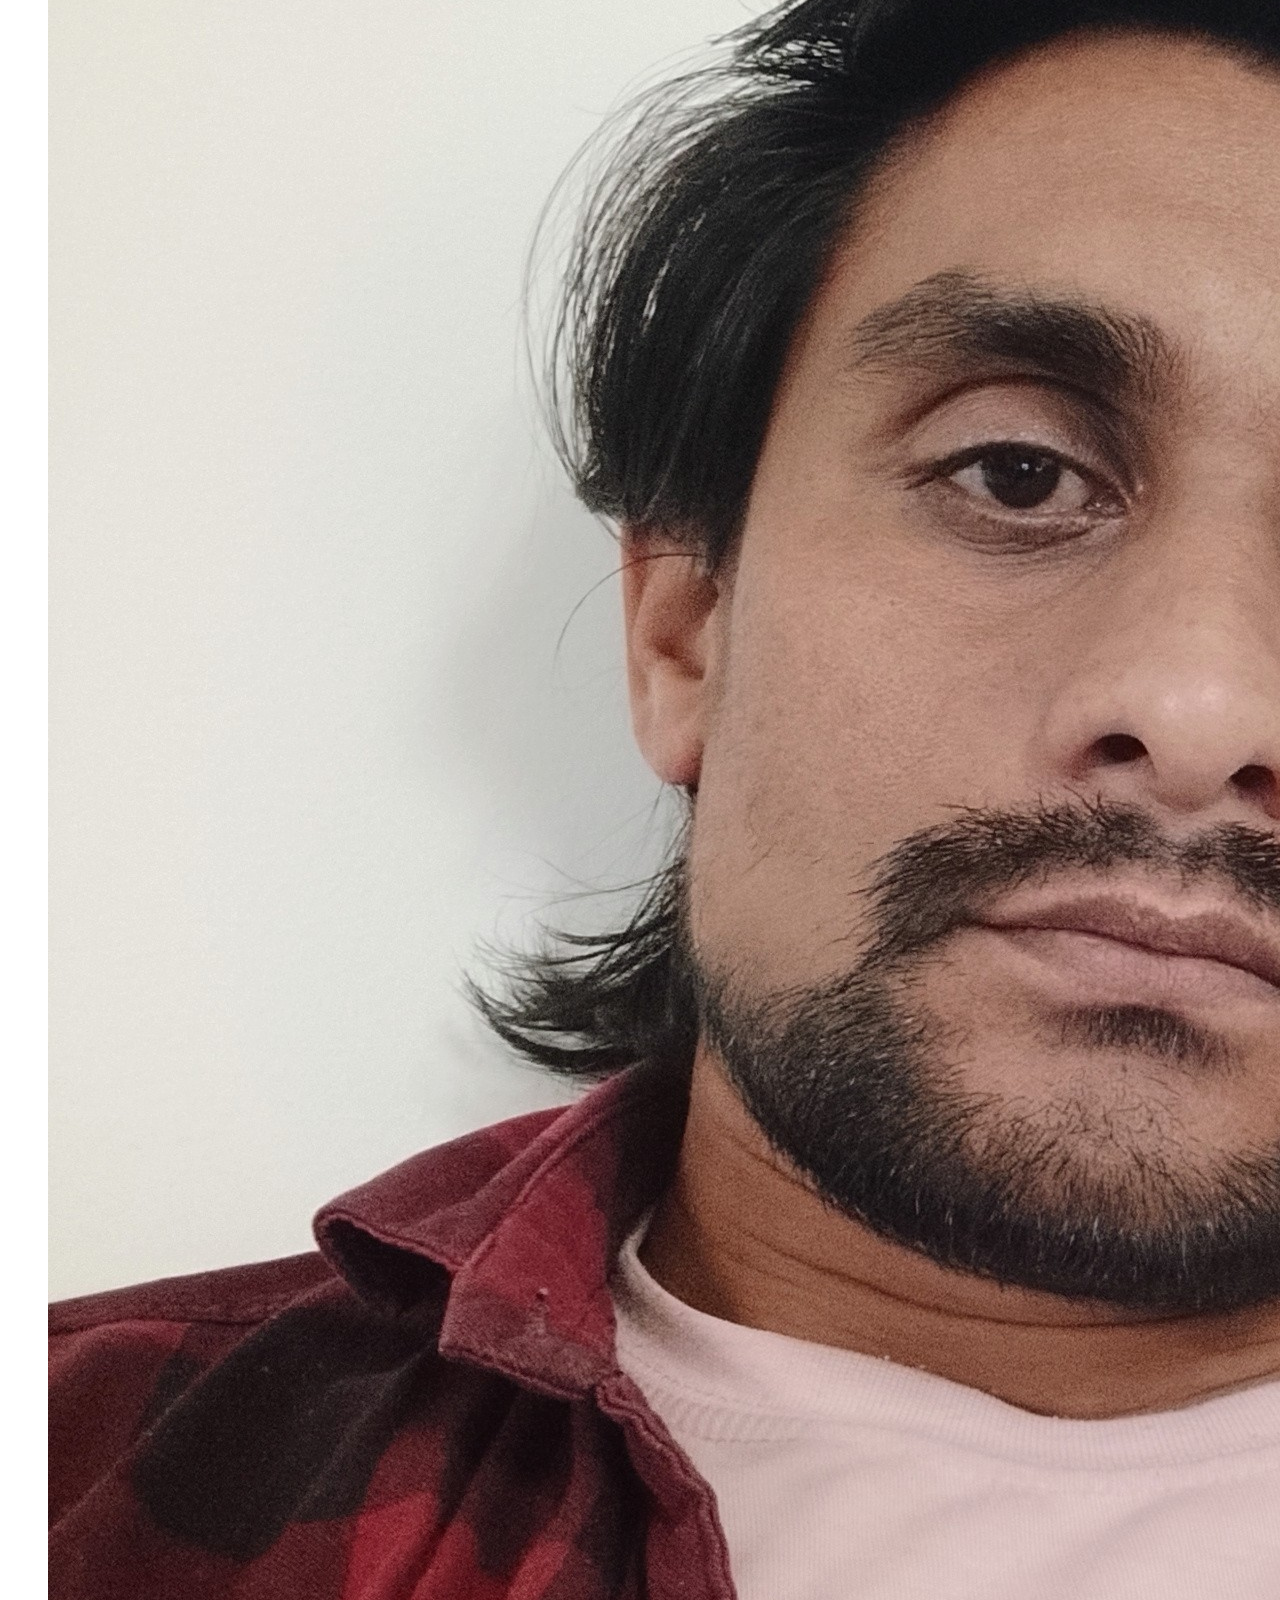
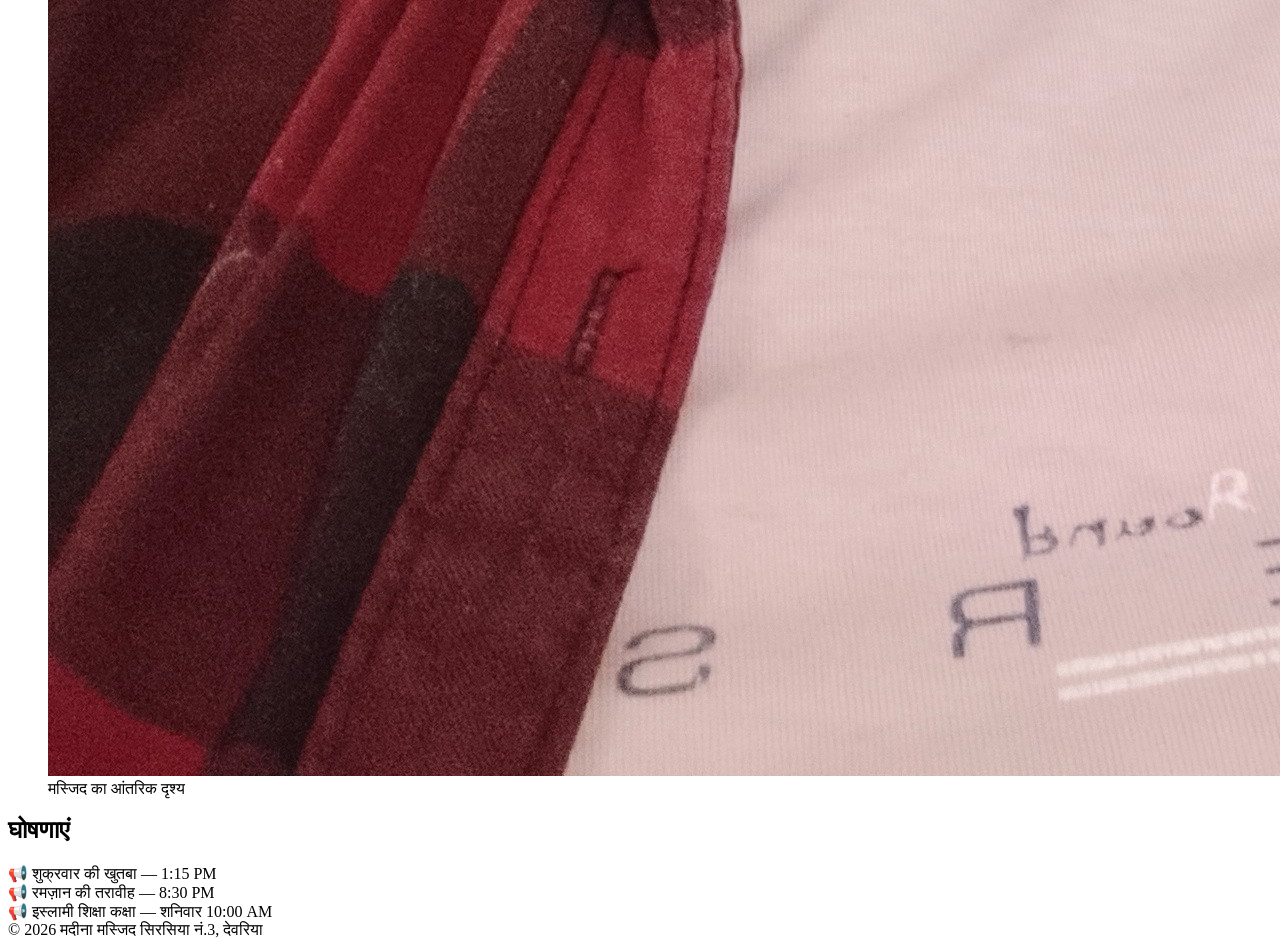
==== commit 83d6f3db: "Update index.htm" ====
--- a/index.html
+++ b/index.html
@@ -7,29 +7,30 @@
 
 <meta name="google-site-verification" content="iL-Z3-kAwZjYkBFRICAhbS7nT2GwV51yeoLbcmMwO-k" />
 
-<title>मदीना मस्जिद सिरसिया नं.3, देवरिया | नमाज़ टाइमिंग, गैलरी और घोषणाएं</title>
+<title>मदीना मस्जिद सिरसिया नं.3 देवरिया | Namaz Time, Records & Announcements</title>
 
-<meta name="description" content="मदीना मस्जिद सिरसिया नं.3, देवरिया (उत्तर प्रदेश) की आधिकारिक वेबसाइट। नमाज़ का समय, जुम्मा, रमज़ान, गैलरी और इस्लामिक घोषणाएं देखें।">
+<meta name="description" content="मदीना मस्जिद सिरसिया नं.3, देवरिया (उत्तर प्रदेश) की आधिकारिक वेबसाइट। नमाज़ का समय, रिकॉर्ड चेक, गैलरी और इस्लामिक घोषणाएं देखें।">
 
-<meta name="keywords" content="Masjid Madina Sirasiya 3, Deoria Masjid, Namaz Time Deoria, Madina Masjid UP">
+<meta name="keywords" content="Madina Masjid Sirsiya No 3, Deoria Masjid, Namaz Time Deoria, Masjid Madina UP, Masjid Record Checker">
 
 <meta name="author" content="Madina Masjid Sirasiya No.3">
 
 <meta name="robots" content="index, follow">
+<meta name="googlebot" content="index, follow">
+<link rel="canonical" href="https://alamkum.github.io/Masjid-Madina/">
 
-<link rel="canonical" href="https://alamkum.github.io/masjid-madina/">
 
 <!-- Open Graph -->
 <meta property="og:title" content="मदीना मस्जिद सिरसिया नं.3">
 <meta property="og:description" content="नमाज़ टाइमिंग, घोषणाएं और मस्जिद की जानकारी">
 <meta property="og:type" content="website">
-<meta property="og:url" content="https://alamkum.github.io/masjid-madina/">
+<meta property="og:url" content="https://alamkum.github.io/Masjid-Madina/">
 
 <!-- Schema -->
 <script type="application/ld+json">
 {
   "@context": "https://schema.org",
-  "@type": "Place",
+  "@type": "Mosque",
   "name": "मदीना मस्जिद सिरसिया नं.3",
   "address": {
     "@type": "PostalAddress",
@@ -92,7 +93,7 @@
     </figure>
 
     <figure>
-      <img src="https://i.imgur.com/YKY28eT.png" alt="मस्जिद का बाहर का दृश्य देवरिया" class="gallery-img">
+      <img src="pintu.jpg" alt="मस्जिद का बाहर का दृश्य देवरिया" class="gallery-img">
       <figcaption>मस्जिद का बाहर का दृश्य</figcaption>
     </figure>
 
@@ -118,4 +119,4 @@
 <script src="script.js"></script>
 
 </body>
-</html>
+</html>
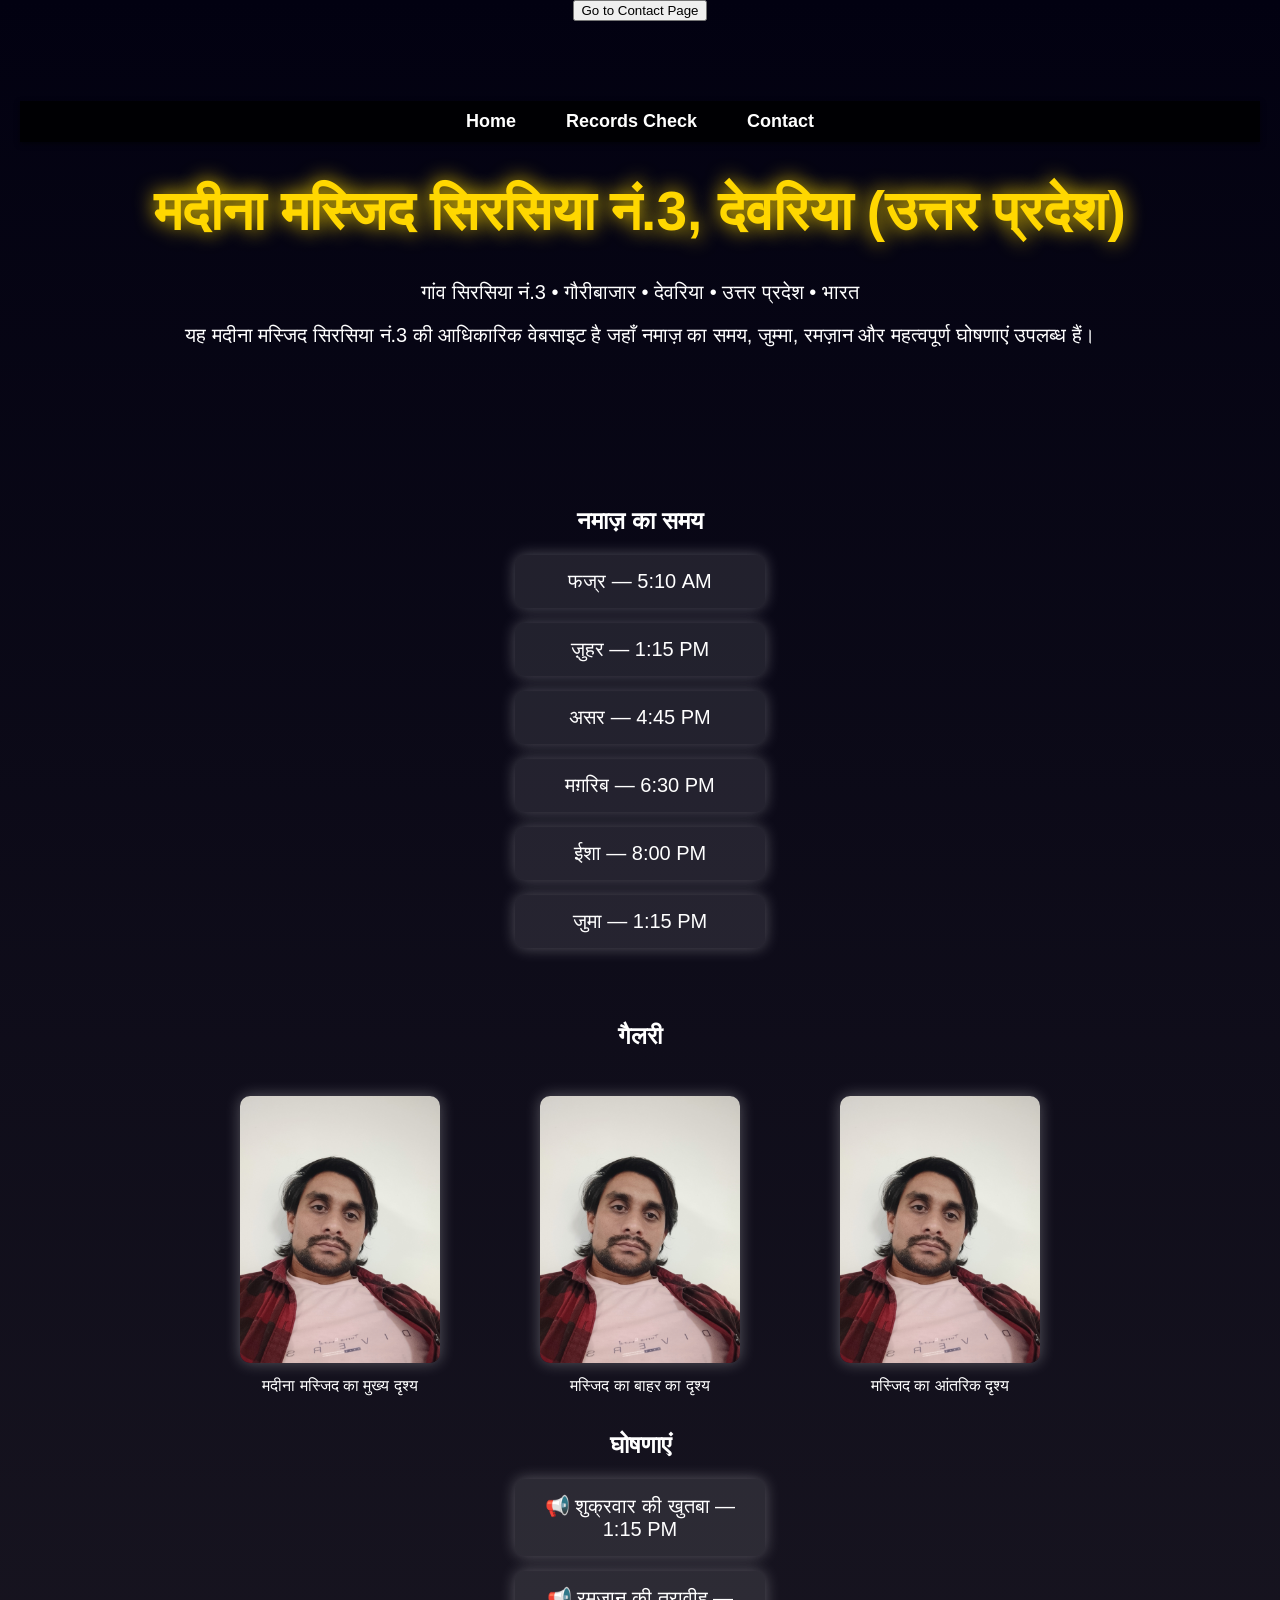
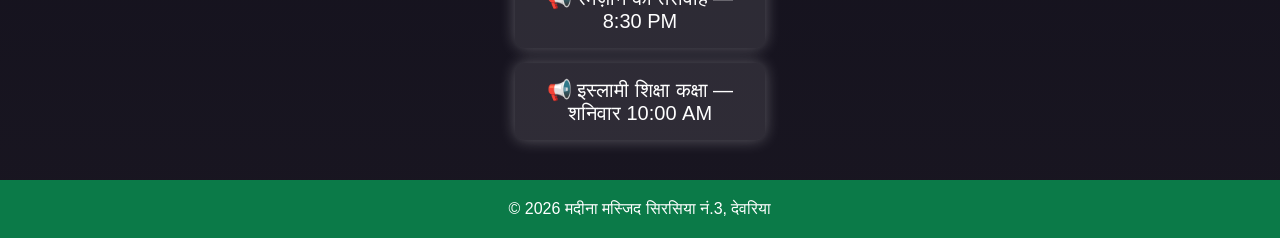
==== commit 4b29b3b7: "Update index.html Update index.htm" ====
--- a/index.html
+++ b/index.html
@@ -7,13 +7,13 @@
 
 <meta name="google-site-verification" content="iL-Z3-kAwZjYkBFRICAhbS7nT2GwV51yeoLbcmMwO-k" />
 
-<title>मदीना मस्जिद सिरसिया नं.3 देवरिया | Namaz Time, Records & Announcements</title>
+<title>मस्जिद मदीना सिरसिया नं.3 देवरिया | Namaz Time, Records & Announcements</title>
 
-<meta name="description" content="मदीना मस्जिद सिरसिया नं.3, देवरिया (उत्तर प्रदेश) की आधिकारिक वेबसाइट। नमाज़ का समय, रिकॉर्ड चेक, गैलरी और इस्लामिक घोषणाएं देखें।">
+<meta name="description" content="मस्जिद मदीना सिरसिया नं.3, देवरिया (उत्तर प्रदेश) की आधिकारिक वेबसाइट। नमाज़ का समय, रिकॉर्ड चेक, गैलरी और इस्लामिक घोषणाएं देखें।">
 
-<meta name="keywords" content="Madina Masjid Sirsiya No 3, Deoria Masjid, Namaz Time Deoria, Masjid Madina UP, Masjid Record Checker">
+<meta name="keywords" content="Masjid Madina Sirsiya No 3, Deoria Masjid, Namaz Time Deoria, Masjid Madina UP, Masjid Record Checker">
 
-<meta name="author" content="Madina Masjid Sirasiya No.3">
+<meta name="author" content="Masjid Madina Sirasiya No.3">
 
 <meta name="robots" content="index, follow">
 <meta name="googlebot" content="index, follow">
@@ -21,7 +21,7 @@
 
 
 <!-- Open Graph -->
-<meta property="og:title" content="मदीना मस्जिद सिरसिया नं.3">
+<meta property="og:title" content="मस्जिद मदीना  सिरसिया नं.3">
 <meta property="og:description" content="नमाज़ टाइमिंग, घोषणाएं और मस्जिद की जानकारी">
 <meta property="og:type" content="website">
 <meta property="og:url" content="https://alamkum.github.io/Masjid-Madina/">
@@ -119,4 +119,4 @@
 <script src="script.js"></script>
 
 </body>
-</html>+</html>
--- a/style.css
+++ b/style.css
@@ -0,0 +1,156 @@
+body{
+  margin:0;
+  font-family:Arial;
+  color:white;
+  text-align:center;
+  background:linear-gradient(#020111,#191621);
+  overflow-x:hidden;
+}
+
+/* तारे background layer */
+body::before{
+  content:"";
+  position:fixed;
+  top:0;
+  left:0;
+  width:100%;
+  height:100%;
+  background:url("");
+  animation:stars 60s linear infinite;
+  opacity:0.5;
+  z-index:-1;
+  pointer-events:none;
+}
+
+@keyframes stars{
+  from{background-position:0 0;}
+  to{background-position:10000px 5000px;}
+}
+
+/* Header */
+header{
+  padding:80px 20px;
+}
+
+header h1{
+  font-size:55px;
+  color:gold;
+  text-shadow:0 0 20px gold;
+}
+
+header p{
+  font-size:20px;
+}
+
+/* चाँद animation */
+.moon{
+  position:absolute;
+  font-size:40px;
+  left:-50px;
+  top:40px;
+  animation:moonmove 12s linear infinite;
+}
+
+@keyframes moonmove{
+  0%{left:-50px;}
+  50%{left:100%;}
+  100%{left:-50px;}
+}
+
+/* नमाज़ section */
+.namaz{
+  padding:40px;
+}
+
+/* card design */
+.card{
+  background:rgba(255,255,255,0.1);
+  margin:15px auto;
+  padding:15px;
+  width:220px;
+  border-radius:10px;
+  font-size:20px;
+  box-shadow:0 0 15px rgba(255,255,255,0.3);
+}
+
+/* gallery */
+.gallery-container{
+  display:flex;
+  justify-content:center;
+  flex-wrap:wrap;
+}
+
+.gallery-img{
+  width:200px;
+  margin:10px;
+  border-radius:10px;
+  box-shadow:0 0 15px rgba(255,255,255,0.3);
+  transition:transform 0.3s;
+}
+
+.gallery-img:hover{
+  transform:scale(1.1);
+}
+
+/* Navbar */
+.navbar{
+  position:sticky;
+  top:0;
+  width:100%;
+  background:rgba(0,0,0,0.8);
+  z-index:1000;
+  padding:10px 0;
+  box-shadow:0 2px 5px rgba(0,0,0,0.5);
+}
+
+.navbar ul{
+  list-style:none;
+  display:flex;
+  justify-content:center;
+  margin:0;
+  padding:0;
+  flex-wrap:wrap;
+}
+
+.navbar ul li{
+  margin:0 15px;
+}
+
+.navbar ul li a{
+  text-decoration:none;
+  color:white;
+  font-weight:bold;
+  font-size:18px;
+  padding:5px 10px;
+  transition:all 0.3s ease;
+  border-radius:5px;
+}
+
+.navbar ul li a:hover{
+  background:gold;
+  color:black;
+}
+
+.navbar ul li a.active{
+  background:white;
+  color:black;
+}
+
+/* Footer */
+footer{
+  margin-top:40px;
+  padding:20px;
+  background:#0b7a48;
+}
+
+/* Mobile */
+@media screen and (max-width:600px){
+  .navbar ul{
+    flex-direction:row;
+  }
+
+  .navbar ul li{
+    margin:8px 0;
+  }
+}
+  
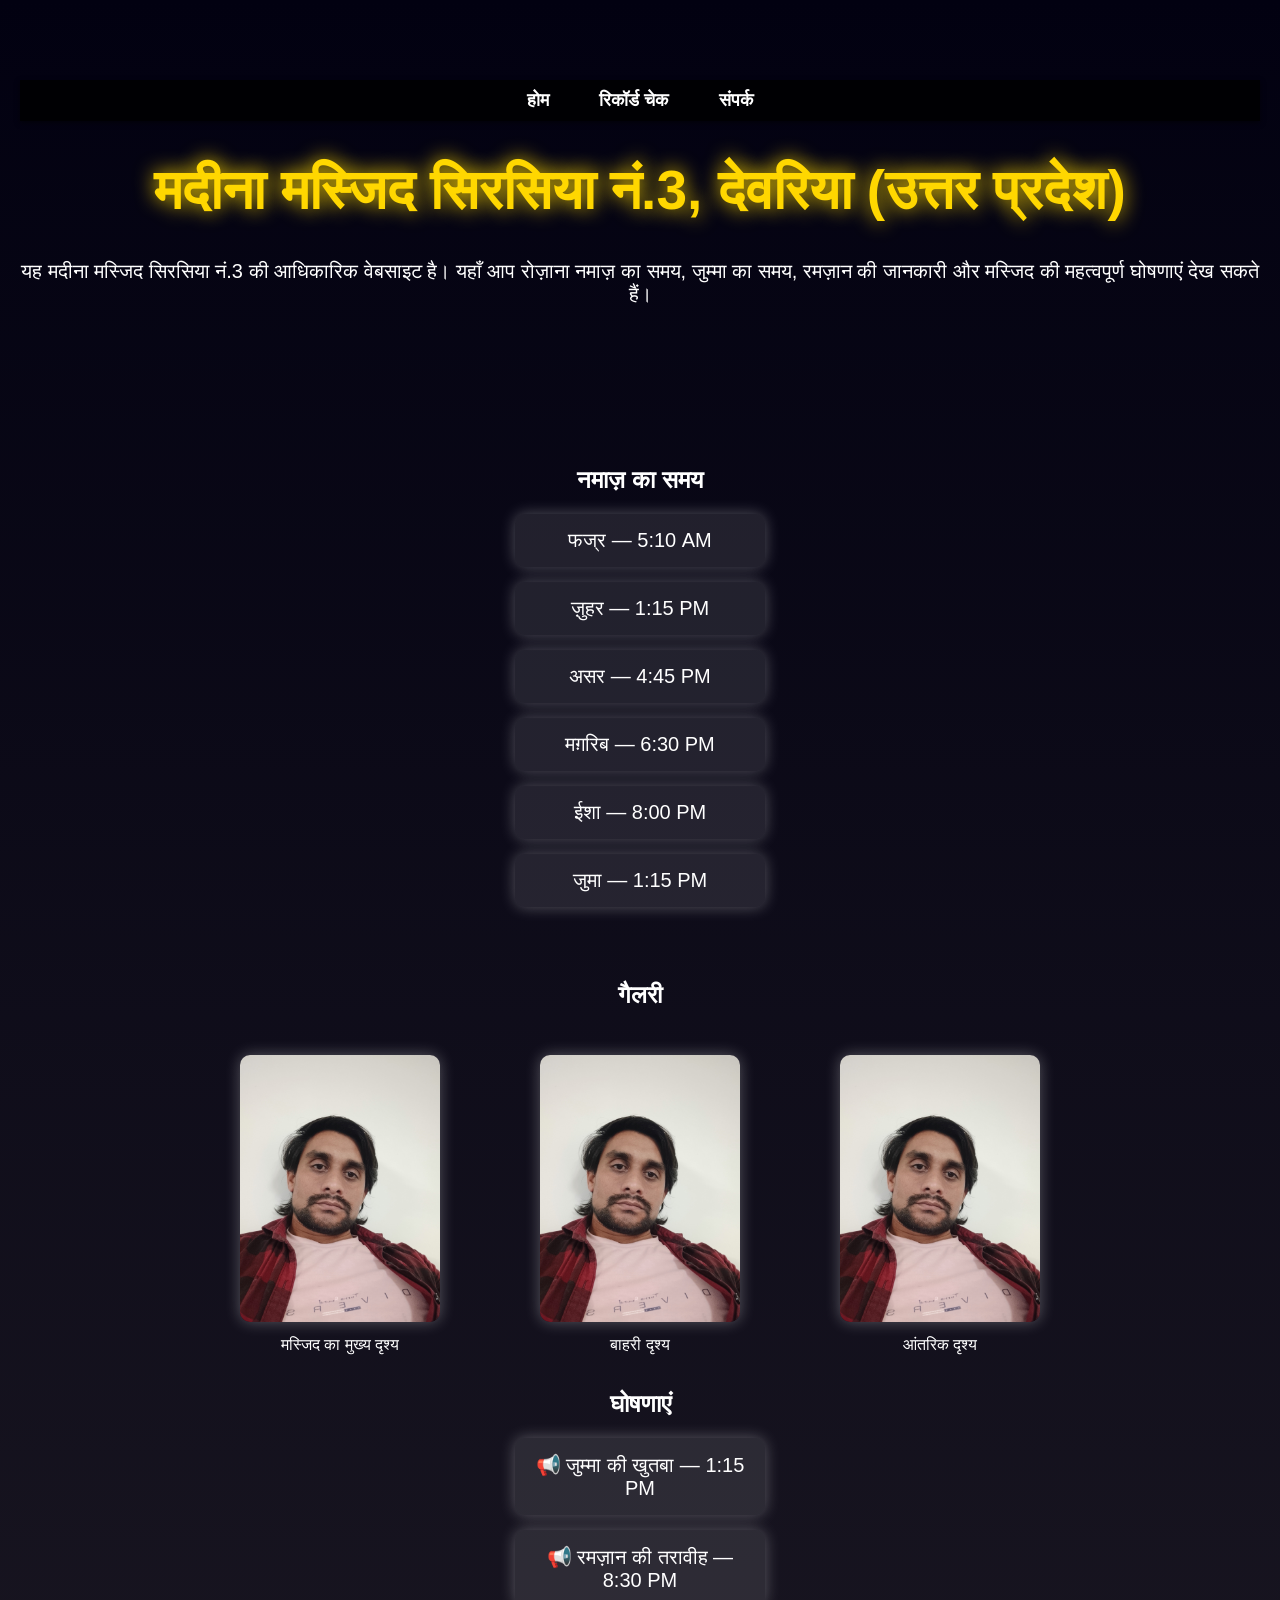
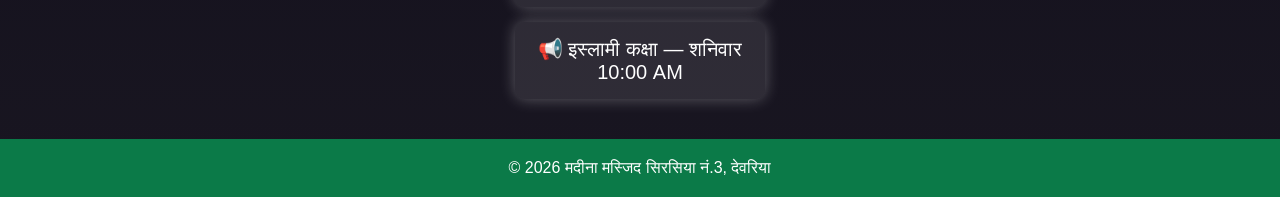
==== commit 27086211: "Update HTML content and structure for index.html Update index.html" ====
--- a/index.html
+++ b/index.html
@@ -1,28 +1,23 @@
 <!DOCTYPE html>
 <html lang="hi">
+<head>
 
-<head>
 <meta charset="UTF-8">
 <meta name="viewport" content="width=device-width, initial-scale=1.0">
 
-<meta name="google-site-verification" content="iL-Z3-kAwZjYkBFRICAhbS7nT2GwV51yeoLbcmMwO-k" />
+<title>मदीना मस्जिद सिरसिया नं.3 देवरिया (UP) | नमाज़ का समय और घोषणाएं</title>
 
-<title>मस्जिद मदीना सिरसिया नं.3 देवरिया | Namaz Time, Records & Announcements</title>
+<meta name="description" content="मदीना मस्जिद सिरसिया नं.3, देवरिया (उत्तर प्रदेश) की आधिकारिक वेबसाइट। यहाँ नमाज़ का समय, जुम्मा, रमज़ान और मस्जिद की घोषणाएं देखें।">
 
-<meta name="description" content="मस्जिद मदीना सिरसिया नं.3, देवरिया (उत्तर प्रदेश) की आधिकारिक वेबसाइट। नमाज़ का समय, रिकॉर्ड चेक, गैलरी और इस्लामिक घोषणाएं देखें।">
-
-<meta name="keywords" content="Masjid Madina Sirsiya No 3, Deoria Masjid, Namaz Time Deoria, Masjid Madina UP, Masjid Record Checker">
-
-<meta name="author" content="Masjid Madina Sirasiya No.3">
+<meta name="keywords" content="मदीना मस्जिद सिरसिया, देवरिया मस्जिद, नमाज़ समय देवरिया, मस्जिद मदीना यूपी">
 
 <meta name="robots" content="index, follow">
-<meta name="googlebot" content="index, follow">
+
 <link rel="canonical" href="https://alamkum.github.io/Masjid-Madina/">
 
-
 <!-- Open Graph -->
-<meta property="og:title" content="मस्जिद मदीना  सिरसिया नं.3">
-<meta property="og:description" content="नमाज़ टाइमिंग, घोषणाएं और मस्जिद की जानकारी">
+<meta property="og:title" content="मदीना मस्जिद सिरसिया नं.3 देवरिया">
+<meta property="og:description" content="नमाज़ टाइम, जुम्मा और मस्जिद की घोषणाएं देखें">
 <meta property="og:type" content="website">
 <meta property="og:url" content="https://alamkum.github.io/Masjid-Madina/">
 
@@ -42,81 +37,78 @@
 </script>
 
 <link rel="stylesheet" href="style.css">
+
 </head>
 
 <body>
 
-<div id="google_translate_element"></div>
-<button onclick="window.location.href='contact.html'">Go to Contact Page</button>
+<!-- ⭐ Stars Background -->
+<div class="stars"></div>
 
 <header>
-  <nav class="navbar">
-    <ul>
-      <li><a href="index.html">Home</a></li>
-      <li><a href="records.html">Records Check</a></li>
-      <li><a href="contact.html">Contact</a></li>
-    </ul>
-  </nav>
 
-  <div class="moon">🌙</div>
+<nav class="navbar">
+<ul>
+<li><a href="index.html">होम</a></li>
+<li><a href="records.html">रिकॉर्ड चेक</a></li>
+<li><a href="contact.html">संपर्क</a></li>
+</ul>
+</nav>
 
-  <h1>मदीना मस्जिद सिरसिया नं.3, देवरिया (उत्तर प्रदेश)</h1>
+<div class="moon">🌙</div>
 
-  <p>
-    गांव सिरसिया नं.3 • गौरीबाजार • देवरिया • उत्तर प्रदेश • भारत
-  </p>
+<h1>मदीना मस्जिद सिरसिया नं.3, देवरिया (उत्तर प्रदेश)</h1>
 
-  <p>
-    यह मदीना मस्जिद सिरसिया नं.3 की आधिकारिक वेबसाइट है जहाँ नमाज़ का समय,
-    जुम्मा, रमज़ान और महत्वपूर्ण घोषणाएं उपलब्ध हैं।
-  </p>
+<p>
+यह मदीना मस्जिद सिरसिया नं.3 की आधिकारिक वेबसाइट है।  
+यहाँ आप रोज़ाना नमाज़ का समय, जुम्मा का समय, रमज़ान की जानकारी  
+और मस्जिद की महत्वपूर्ण घोषणाएं देख सकते हैं।
+</p>
 
 </header>
 
 <section class="namaz">
-  <h2>नमाज़ का समय</h2>
-  <div class="card">फज्र — 5:10 AM</div>
-  <div class="card">ज़ुहर — 1:15 PM</div>
-  <div class="card">असर — 4:45 PM</div>
-  <div class="card">मग़रिब — 6:30 PM</div>
-  <div class="card">ईशा — 8:00 PM</div>
-  <div class="card">जुमा — 1:15 PM</div>
+<h2>नमाज़ का समय</h2>
+<div class="card">फज्र — 5:10 AM</div>
+<div class="card">ज़ुहर — 1:15 PM</div>
+<div class="card">असर — 4:45 PM</div>
+<div class="card">मग़रिब — 6:30 PM</div>
+<div class="card">ईशा — 8:00 PM</div>
+<div class="card">जुमा — 1:15 PM</div>
 </section>
 
 <section class="gallery">
-  <h2>गैलरी</h2>
-  <div class="gallery-container">
+<h2>गैलरी</h2>
+<div class="gallery-container">
 
-    <figure>
-      <img src="pintu.jpg" alt="मदीना मस्जिद सिरसिया नं.3 देवरिया मुख्य दृश्य" class="gallery-img">
-      <figcaption>मदीना मस्जिद का मुख्य दृश्य</figcaption>
-    </figure>
+<figure>
+<img src="pintu.jpg" alt="मदीना मस्जिद सिरसिया मुख्य दृश्य" class="gallery-img">
+<figcaption>मस्जिद का मुख्य दृश्य</figcaption>
+</figure>
 
-    <figure>
-      <img src="pintu.jpg" alt="मस्जिद का बाहर का दृश्य देवरिया" class="gallery-img">
-      <figcaption>मस्जिद का बाहर का दृश्य</figcaption>
-    </figure>
+<figure>
+<img src="pintu.jpg" alt="मस्जिद का बाहरी दृश्य देवरिया" class="gallery-img">
+<figcaption>बाहरी दृश्य</figcaption>
+</figure>
 
-    <figure>
-      <img src="pintu.jpg" alt="मस्जिद का आंतरिक दृश्य सिरसिया नं.3" class="gallery-img">
-      <figcaption>मस्जिद का आंतरिक दृश्य</figcaption>
-    </figure>
+<figure>
+<img src="pintu.jpg" alt="मस्जिद का आंतरिक दृश्य" class="gallery-img">
+<figcaption>आंतरिक दृश्य</figcaption>
+</figure>
 
-  </div>
+</div>
 </section>
 
 <section class="announcement">
-  <h2>घोषणाएं</h2>
-  <div class="card">📢 शुक्रवार की खुतबा — 1:15 PM</div>
-  <div class="card">📢 रमज़ान की तरावीह — 8:30 PM</div>
-  <div class="card">📢 इस्लामी शिक्षा कक्षा — शनिवार 10:00 AM</div>
+<h2>घोषणाएं</h2>
+<div class="card">📢 जुम्मा की खुतबा — 1:15 PM</div>
+<div class="card">📢 रमज़ान की तरावीह — 8:30 PM</div>
+<div class="card">📢 इस्लामी कक्षा — शनिवार 10:00 AM</div>
 </section>
 
 <footer>
 © 2026 मदीना मस्जिद सिरसिया नं.3, देवरिया
 </footer>
 
-<script src="script.js"></script>
-
 </body>
 </html>
